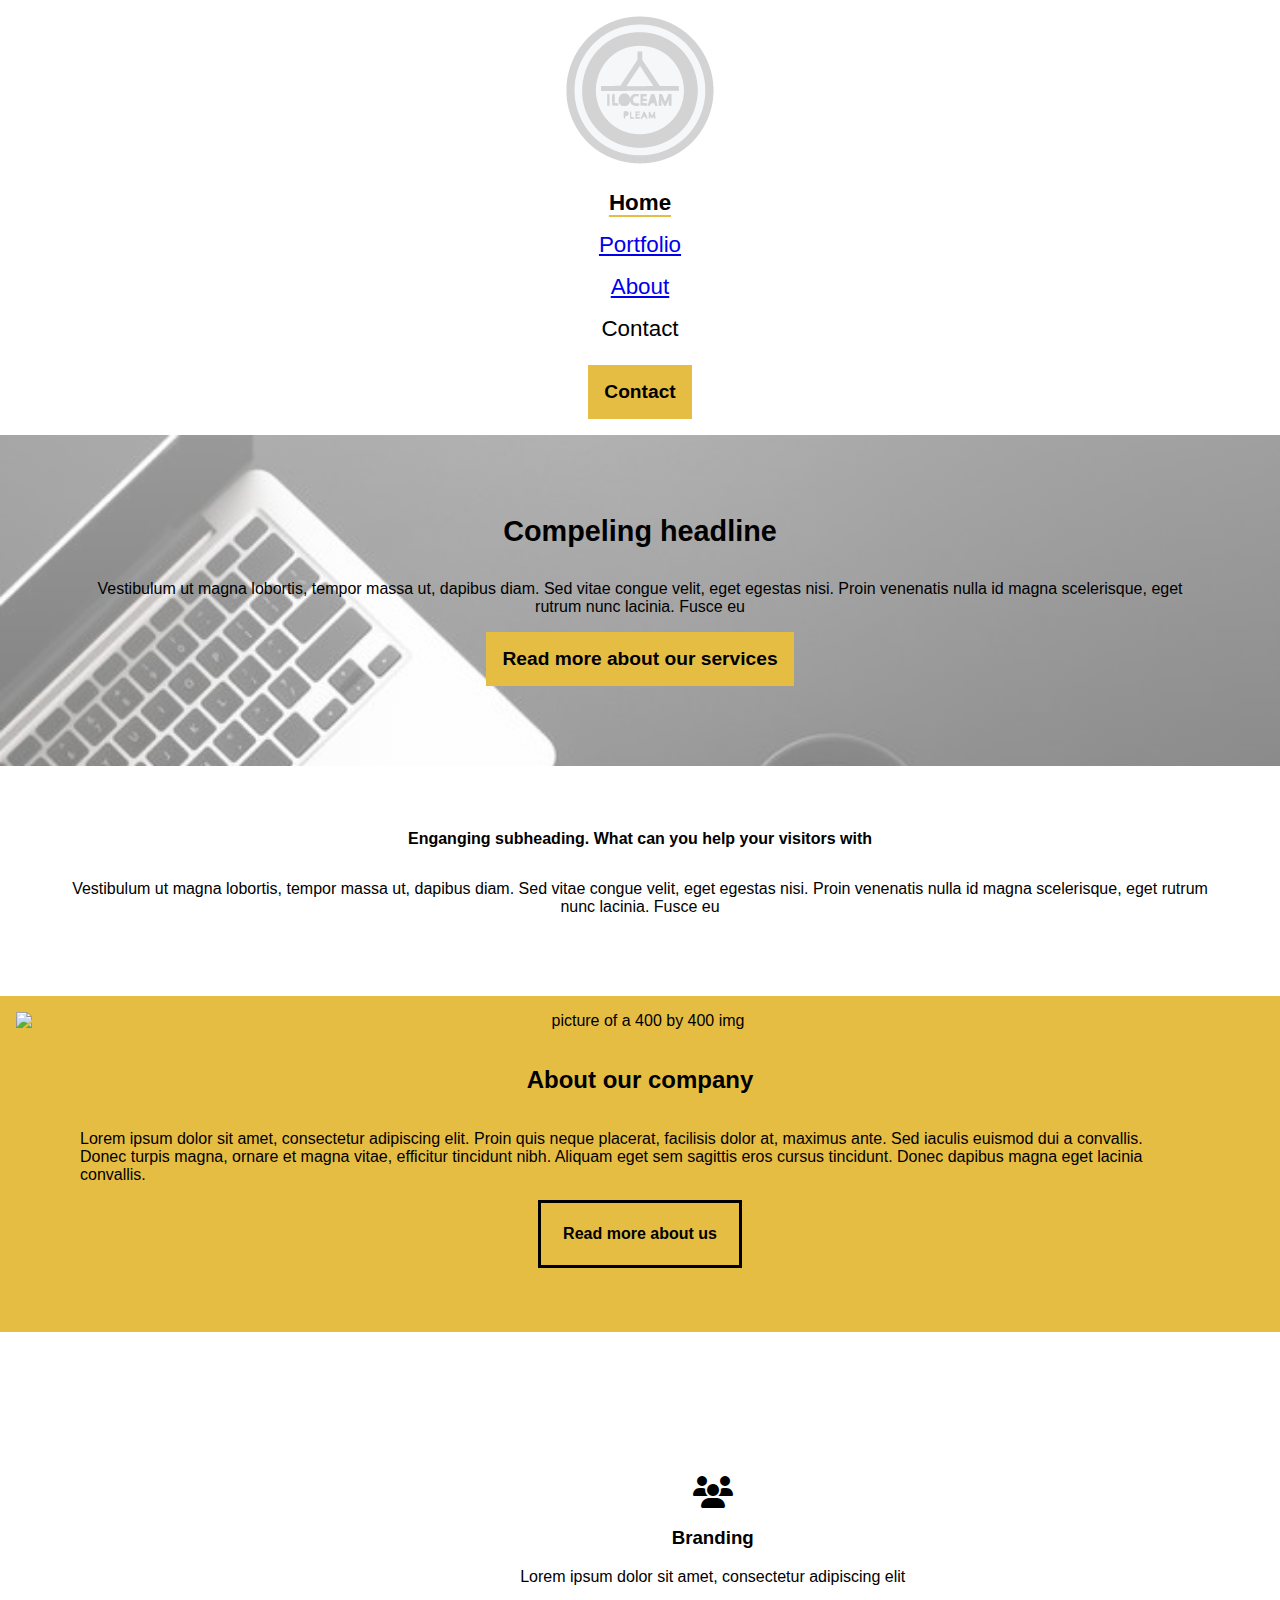
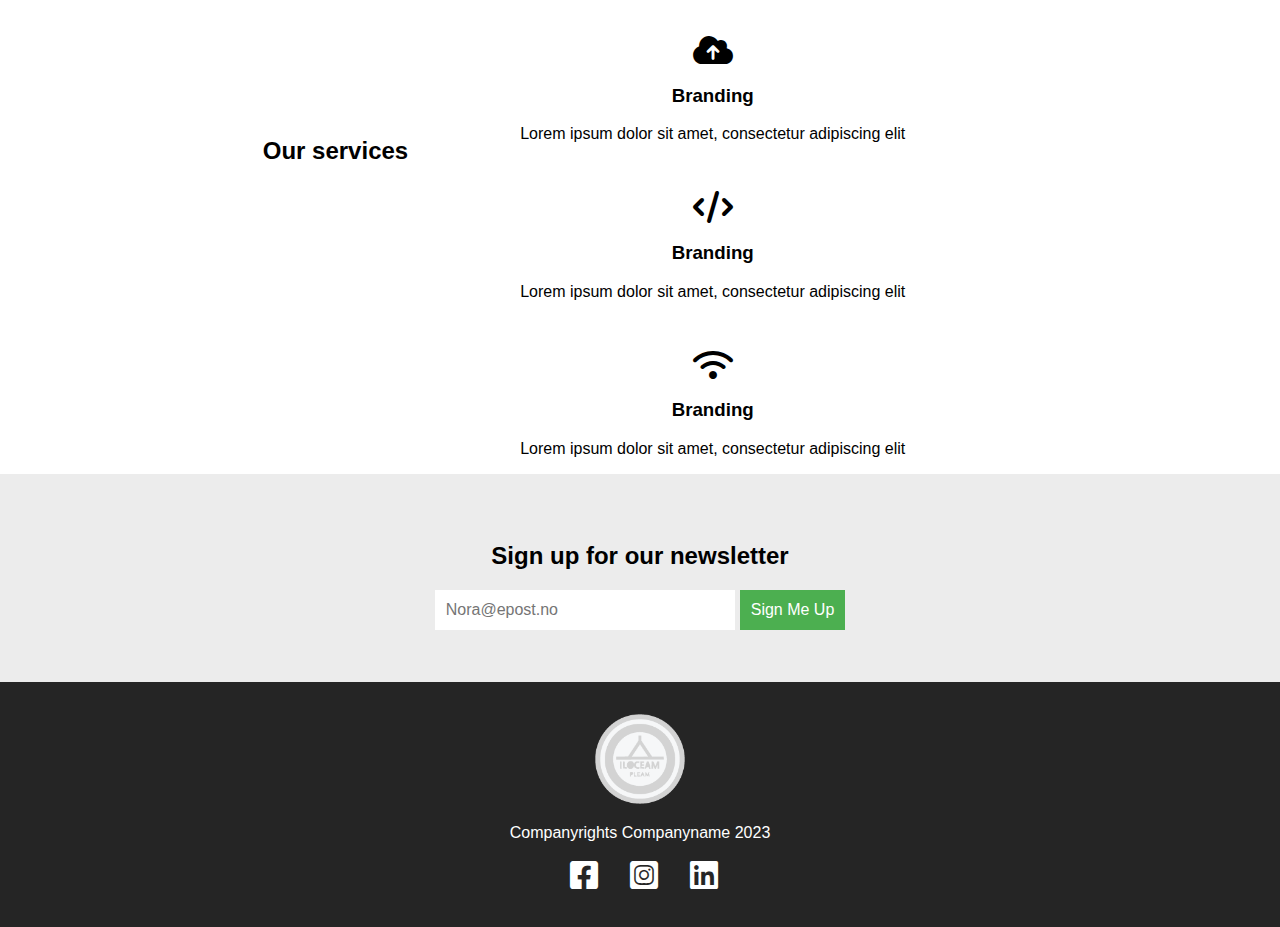
==== index.html @ ad5dc2c1 "ferdig med portfolio mobile" ====
<!DOCTYPE html>
<html lang="en">
<head>
    <meta charset="UTF-8">
    <meta name="viewport" content="width=device-width, initial-scale=1.0">
    <link rel="stylesheet" href="css/font/css/solid.css">
    <link rel="stylesheet" href="css/font/css/fontawesome.css">
    <link rel="stylesheet" href="css/font/css/brands.css">
    <link rel="stylesheet" type="text/css" href="css/style.css">
    <title>index</title>

</head>
<body>
    <div id="grid-container">
    <header>
        <nav>

            <span>
                <a href="index.html">
                <img src="img/logo1.png" alt="picture of a logo">
                </a>
            </span>

            <ul>
                <li>Home</li>
                <li><a href="products.html">Portfolio</a></li>
                <li><a href="about.html">About</a></li>
                <li>Contact</li>
            </ul>
                <a href="#" class="yellow-btn"><span>Contact</span></a>
        
            </nav>
    </header>
    <main>
            <section class="top-section">
                <h1>Compeling headline</h1>
                <p>Vestibulum ut magna lobortis, tempor massa ut, dapibus diam. Sed vitae congue velit, eget egestas nisi. Proin venenatis nulla id magna scelerisque, eget rutrum nunc lacinia. Fusce eu
                </p>
                <a href="#" class="yellow-btn"><span>Read more about our services</span></a>
            </section>

            <section class="middle-section">
                <h2>Enganging subheading. What can you help your visitors with</h2>
                <p>Vestibulum ut magna lobortis, tempor massa ut, dapibus diam. Sed vitae congue velit, eget egestas nisi. Proin venenatis nulla id magna scelerisque, eget rutrum nunc lacinia. Fusce eu
                </p>
            </section>
<!--Her brukte jeg https://placehold.co/ for bilde -->
            <section class="top-bottom-section">
                <img src="https://placehold.co/400x400" alt="picture of a 400 by 400 img">
                <h2>About our company</h2>
                <p>Lorem ipsum dolor sit amet, consectetur adipiscing elit. Proin quis neque placerat, facilisis dolor at, maximus ante. Sed iaculis euismod dui a convallis. Donec turpis magna, ornare et magna vitae, efficitur tincidunt nibh. Aliquam eget sem sagittis eros cursus tincidunt. Donec dapibus magna eget lacinia convallis. 
                </p>
                <a href="#" class="black-brd-btn">Read more about us</a>
            </section>

            <section class="bottom-section">
                <h2>Our services</h2>
                <section class="flex-container">
            <section>
                <i class="fa-solid fa-users"></i>
                <h3>Branding</h3>
                <p>Lorem ipsum dolor sit amet, consectetur adipiscing elit</p>
            </section>  
            <section>
                <i class="fa-solid fa-cloud-arrow-up"></i>
                <h3>Branding</h3>
                <p>Lorem ipsum dolor sit amet, consectetur adipiscing elit</p>
            </section> 
            <section>
                <i class="fa-solid fa-code"></i>
                <h3>Branding</h3>
                <p>Lorem ipsum dolor sit amet, consectetur adipiscing elit</p>
            </section>
            <section>
                <i class="fa-solid fa-wifi"></i>
                <h3>Branding</h3>
                <p>Lorem ipsum dolor sit amet, consectetur adipiscing elit</p>
            </section>
            </section>
            </section>


                <article>
                    <div class="container">
                        <h2>Sign up for our newsletter</h2>
                        <form action="#" method="post">
                          <input type="email" id="email" name="email" placeholder="Nora@epost.no" required>
                          <button type="submit" id="signup">Sign Me Up</button>
                        </form>
                      </div>
                </article>
</main>

    <footer>
            <a href="index.html">
            <img src="img/logo1.png" alt="dette er en logo"></a>
            <p>Companyrights Companyname 2023</p>
            <ul>
                <li><a href="https://www.facebook.com/" target="_blank"><i class="fa-brands fa-square-facebook"></i></a></li>
                <li><a href="https://www.instagram.com/" target="_blank"><i class="fa-brands fa-square-instagram"></i></a></li>
                <li><a href="https://www.linkedin.com/" target="_blank"><i class="fa-brands fa-linkedin"></i></a></li>
            </ul>
    </footer>
    

</div>
</body>
</html>
---- css/font/css/solid.css ----
/*!
 * Font Awesome Free 6.4.2 by @fontawesome - https://fontawesome.com
 * License - https://fontawesome.com/license/free (Icons: CC BY 4.0, Fonts: SIL OFL 1.1, Code: MIT License)
 * Copyright 2023 Fonticons, Inc.
 */
:root, :host {
  --fa-style-family-classic: 'Font Awesome 6 Free';
  --fa-font-solid: normal 900 1em/1 'Font Awesome 6 Free'; }

@font-face {
  font-family: 'Font Awesome 6 Free';
  font-style: normal;
  font-weight: 900;
  font-display: block;
  src: url("../webfonts/fa-solid-900.woff2") format("woff2"), url("../webfonts/fa-solid-900.ttf") format("truetype"); }

.fas,
.fa-solid {
  font-weight: 900; }
---- css/font/css/brands.css ----
/*!
 * Font Awesome Free 6.4.2 by @fontawesome - https://fontawesome.com
 * License - https://fontawesome.com/license/free (Icons: CC BY 4.0, Fonts: SIL OFL 1.1, Code: MIT License)
 * Copyright 2023 Fonticons, Inc.
 */
:root, :host {
  --fa-style-family-brands: 'Font Awesome 6 Brands';
  --fa-font-brands: normal 400 1em/1 'Font Awesome 6 Brands'; }

@font-face {
  font-family: 'Font Awesome 6 Brands';
  font-style: normal;
  font-weight: 400;
  font-display: block;
  src: url("../webfonts/fa-brands-400.woff2") format("woff2"), url("../webfonts/fa-brands-400.ttf") format("truetype"); }

.fab,
.fa-brands {
  font-weight: 400; }

.fa-monero:before {
  content: "\f3d0"; }

.fa-hooli:before {
  content: "\f427"; }

.fa-yelp:before {
  content: "\f1e9"; }

.fa-cc-visa:before {
  content: "\f1f0"; }

.fa-lastfm:before {
  content: "\f202"; }

.fa-shopware:before {
  content: "\f5b5"; }

.fa-creative-commons-nc:before {
  content: "\f4e8"; }

.fa-aws:before {
  content: "\f375"; }

.fa-redhat:before {
  content: "\f7bc"; }

.fa-yoast:before {
  content: "\f2b1"; }

.fa-cloudflare:before {
  content: "\e07d"; }

.fa-ups:before {
  content: "\f7e0"; }

.fa-wpexplorer:before {
  content: "\f2de"; }

.fa-dyalog:before {
  content: "\f399"; }

.fa-bity:before {
  content: "\f37a"; }

.fa-stackpath:before {
  content: "\f842"; }

.fa-buysellads:before {
  content: "\f20d"; }

.fa-first-order:before {
  content: "\f2b0"; }

.fa-modx:before {
  content: "\f285"; }

.fa-guilded:before {
  content: "\e07e"; }

.fa-vnv:before {
  content: "\f40b"; }

.fa-square-js:before {
  content: "\f3b9"; }

.fa-js-square:before {
  content: "\f3b9"; }

.fa-microsoft:before {
  content: "\f3ca"; }

.fa-qq:before {
  content: "\f1d6"; }

.fa-orcid:before {
  content: "\f8d2"; }

.fa-java:before {
  content: "\f4e4"; }

.fa-invision:before {
  content: "\f7b0"; }

.fa-creative-commons-pd-alt:before {
  content: "\f4ed"; }

.fa-centercode:before {
  content: "\f380"; }

.fa-glide-g:before {
  content: "\f2a6"; }

.fa-drupal:before {
  content: "\f1a9"; }

.fa-hire-a-helper:before {
  content: "\f3b0"; }

.fa-creative-commons-by:before {
  content: "\f4e7"; }

.fa-unity:before {
  content: "\e049"; }

.fa-whmcs:before {
  content: "\f40d"; }

.fa-rocketchat:before {
  content: "\f3e8"; }

.fa-vk:before {
  content: "\f189"; }

.fa-untappd:before {
  content: "\f405"; }

.fa-mailchimp:before {
  content: "\f59e"; }

.fa-css3-alt:before {
  content: "\f38b"; }

.fa-square-reddit:before {
  content: "\f1a2"; }

.fa-reddit-square:before {
  content: "\f1a2"; }

.fa-vimeo-v:before {
  content: "\f27d"; }

.fa-contao:before {
  content: "\f26d"; }

.fa-square-font-awesome:before {
  content: "\e5ad"; }

.fa-deskpro:before {
  content: "\f38f"; }

.fa-sistrix:before {
  content: "\f3ee"; }

.fa-square-instagram:before {
  content: "\e055"; }

.fa-instagram-square:before {
  content: "\e055"; }

.fa-battle-net:before {
  content: "\f835"; }

.fa-the-red-yeti:before {
  content: "\f69d"; }

.fa-square-hacker-news:before {
  content: "\f3af"; }

.fa-hacker-news-square:before {
  content: "\f3af"; }

.fa-edge:before {
  content: "\f282"; }

.fa-threads:before {
  content: "\e618"; }

.fa-napster:before {
  content: "\f3d2"; }

.fa-square-snapchat:before {
  content: "\f2ad"; }

.fa-snapchat-square:before {
  content: "\f2ad"; }

.fa-google-plus-g:before {
  content: "\f0d5"; }

.fa-artstation:before {
  content: "\f77a"; }

.fa-markdown:before {
  content: "\f60f"; }

.fa-sourcetree:before {
  content: "\f7d3"; }

.fa-google-plus:before {
  content: "\f2b3"; }

.fa-diaspora:before {
  content: "\f791"; }

.fa-foursquare:before {
  content: "\f180"; }

.fa-stack-overflow:before {
  content: "\f16c"; }

.fa-github-alt:before {
  content: "\f113"; }

.fa-phoenix-squadron:before {
  content: "\f511"; }

.fa-pagelines:before {
  content: "\f18c"; }

.fa-algolia:before {
  content: "\f36c"; }

.fa-red-river:before {
  content: "\f3e3"; }

.fa-creative-commons-sa:before {
  content: "\f4ef"; }

.fa-safari:before {
  content: "\f267"; }

.fa-google:before {
  content: "\f1a0"; }

.fa-square-font-awesome-stroke:before {
  content: "\f35c"; }

.fa-font-awesome-alt:before {
  content: "\f35c"; }

.fa-atlassian:before {
  content: "\f77b"; }

.fa-linkedin-in:before {
  content: "\f0e1"; }

.fa-digital-ocean:before {
  content: "\f391"; }

.fa-nimblr:before {
  content: "\f5a8"; }

.fa-chromecast:before {
  content: "\f838"; }

.fa-evernote:before {
  content: "\f839"; }

.fa-hacker-news:before {
  content: "\f1d4"; }

.fa-creative-commons-sampling:before {
  content: "\f4f0"; }

.fa-adversal:before {
  content: "\f36a"; }

.fa-creative-commons:before {
  content: "\f25e"; }

.fa-watchman-monitoring:before {
  content: "\e087"; }

.fa-fonticons:before {
  content: "\f280"; }

.fa-weixin:before {
  content: "\f1d7"; }

.fa-shirtsinbulk:before {
  content: "\f214"; }

.fa-codepen:before {
  content: "\f1cb"; }

.fa-git-alt:before {
  content: "\f841"; }

.fa-lyft:before {
  content: "\f3c3"; }

.fa-rev:before {
  content: "\f5b2"; }

.fa-windows:before {
  content: "\f17a"; }

.fa-wizards-of-the-coast:before {
  content: "\f730"; }

.fa-square-viadeo:before {
  content: "\f2aa"; }

.fa-viadeo-square:before {
  content: "\f2aa"; }

.fa-meetup:before {
  content: "\f2e0"; }

.fa-centos:before {
  content: "\f789"; }

.fa-adn:before {
  content: "\f170"; }

.fa-cloudsmith:before {
  content: "\f384"; }

.fa-pied-piper-alt:before {
  content: "\f1a8"; }

.fa-square-dribbble:before {
  content: "\f397"; }

.fa-dribbble-square:before {
  content: "\f397"; }

.fa-codiepie:before {
  content: "\f284"; }

.fa-node:before {
  content: "\f419"; }

.fa-mix:before {
  content: "\f3cb"; }

.fa-steam:before {
  content: "\f1b6"; }

.fa-cc-apple-pay:before {
  content: "\f416"; }

.fa-scribd:before {
  content: "\f28a"; }

.fa-debian:before {
  content: "\e60b"; }

.fa-openid:before {
  content: "\f19b"; }

.fa-instalod:before {
  content: "\e081"; }

.fa-expeditedssl:before {
  content: "\f23e"; }

.fa-sellcast:before {
  content: "\f2da"; }

.fa-square-twitter:before {
  content: "\f081"; }

.fa-twitter-square:before {
  content: "\f081"; }

.fa-r-project:before {
  content: "\f4f7"; }

.fa-delicious:before {
  content: "\f1a5"; }

.fa-freebsd:before {
  content: "\f3a4"; }

.fa-vuejs:before {
  content: "\f41f"; }

.fa-accusoft:before {
  content: "\f369"; }

.fa-ioxhost:before {
  content: "\f208"; }

.fa-fonticons-fi:before {
  content: "\f3a2"; }

.fa-app-store:before {
  content: "\f36f"; }

.fa-cc-mastercard:before {
  content: "\f1f1"; }

.fa-itunes-note:before {
  content: "\f3b5"; }

.fa-golang:before {
  content: "\e40f"; }

.fa-kickstarter:before {
  content: "\f3bb"; }

.fa-grav:before {
  content: "\f2d6"; }

.fa-weibo:before {
  content: "\f18a"; }

.fa-uncharted:before {
  content: "\e084"; }

.fa-firstdraft:before {
  content: "\f3a1"; }

.fa-square-youtube:before {
  content: "\f431"; }

.fa-youtube-square:before {
  content: "\f431"; }

.fa-wikipedia-w:before {
  content: "\f266"; }

.fa-wpressr:before {
  content: "\f3e4"; }

.fa-rendact:before {
  content: "\f3e4"; }

.fa-angellist:before {
  content: "\f209"; }

.fa-galactic-republic:before {
  content: "\f50c"; }

.fa-nfc-directional:before {
  content: "\e530"; }

.fa-skype:before {
  content: "\f17e"; }

.fa-joget:before {
  content: "\f3b7"; }

.fa-fedora:before {
  content: "\f798"; }

.fa-stripe-s:before {
  content: "\f42a"; }

.fa-meta:before {
  content: "\e49b"; }

.fa-laravel:before {
  content: "\f3bd"; }

.fa-hotjar:before {
  content: "\f3b1"; }

.fa-bluetooth-b:before {
  content: "\f294"; }

.fa-sticker-mule:before {
  content: "\f3f7"; }

.fa-creative-commons-zero:before {
  content: "\f4f3"; }

.fa-hips:before {
  content: "\f452"; }

.fa-behance:before {
  content: "\f1b4"; }

.fa-reddit:before {
  content: "\f1a1"; }

.fa-discord:before {
  content: "\f392"; }

.fa-chrome:before {
  content: "\f268"; }

.fa-app-store-ios:before {
  content: "\f370"; }

.fa-cc-discover:before {
  content: "\f1f2"; }

.fa-wpbeginner:before {
  content: "\f297"; }

.fa-confluence:before {
  content: "\f78d"; }

.fa-mdb:before {
  content: "\f8ca"; }

.fa-dochub:before {
  content: "\f394"; }

.fa-accessible-icon:before {
  content: "\f368"; }

.fa-ebay:before {
  content: "\f4f4"; }

.fa-amazon:before {
  content: "\f270"; }

.fa-unsplash:before {
  content: "\e07c"; }

.fa-yarn:before {
  content: "\f7e3"; }

.fa-square-steam:before {
  content: "\f1b7"; }

.fa-steam-square:before {
  content: "\f1b7"; }

.fa-500px:before {
  content: "\f26e"; }

.fa-square-vimeo:before {
  content: "\f194"; }

.fa-vimeo-square:before {
  content: "\f194"; }

.fa-asymmetrik:before {
  content: "\f372"; }

.fa-font-awesome:before {
  content: "\f2b4"; }

.fa-font-awesome-flag:before {
  content: "\f2b4"; }

.fa-font-awesome-logo-full:before {
  content: "\f2b4"; }

.fa-gratipay:before {
  content: "\f184"; }

.fa-apple:before {
  content: "\f179"; }

.fa-hive:before {
  content: "\e07f"; }

.fa-gitkraken:before {
  content: "\f3a6"; }

.fa-keybase:before {
  content: "\f4f5"; }

.fa-apple-pay:before {
  content: "\f415"; }

.fa-padlet:before {
  content: "\e4a0"; }

.fa-amazon-pay:before {
  content: "\f42c"; }

.fa-square-github:before {
  content: "\f092"; }

.fa-github-square:before {
  content: "\f092"; }

.fa-stumbleupon:before {
  content: "\f1a4"; }

.fa-fedex:before {
  content: "\f797"; }

.fa-phoenix-framework:before {
  content: "\f3dc"; }

.fa-shopify:before {
  content: "\e057"; }

.fa-neos:before {
  content: "\f612"; }

.fa-square-threads:before {
  content: "\e619"; }

.fa-hackerrank:before {
  content: "\f5f7"; }

.fa-researchgate:before {
  content: "\f4f8"; }

.fa-swift:before {
  content: "\f8e1"; }

.fa-angular:before {
  content: "\f420"; }

.fa-speakap:before {
  content: "\f3f3"; }

.fa-angrycreative:before {
  content: "\f36e"; }

.fa-y-combinator:before {
  content: "\f23b"; }

.fa-empire:before {
  content: "\f1d1"; }

.fa-envira:before {
  content: "\f299"; }

.fa-square-gitlab:before {
  content: "\e5ae"; }

.fa-gitlab-square:before {
  content: "\e5ae"; }

.fa-studiovinari:before {
  content: "\f3f8"; }

.fa-pied-piper:before {
  content: "\f2ae"; }

.fa-wordpress:before {
  content: "\f19a"; }

.fa-product-hunt:before {
  content: "\f288"; }

.fa-firefox:before {
  content: "\f269"; }

.fa-linode:before {
  content: "\f2b8"; }

.fa-goodreads:before {
  content: "\f3a8"; }

.fa-square-odnoklassniki:before {
  content: "\f264"; }

.fa-odnoklassniki-square:before {
  content: "\f264"; }

.fa-jsfiddle:before {
  content: "\f1cc"; }

.fa-sith:before {
  content: "\f512"; }

.fa-themeisle:before {
  content: "\f2b2"; }

.fa-page4:before {
  content: "\f3d7"; }

.fa-hashnode:before {
  content: "\e499"; }

.fa-react:before {
  content: "\f41b"; }

.fa-cc-paypal:before {
  content: "\f1f4"; }

.fa-squarespace:before {
  content: "\f5be"; }

.fa-cc-stripe:before {
  content: "\f1f5"; }

.fa-creative-commons-share:before {
  content: "\f4f2"; }

.fa-bitcoin:before {
  content: "\f379"; }

.fa-keycdn:before {
  content: "\f3ba"; }

.fa-opera:before {
  content: "\f26a"; }

.fa-itch-io:before {
  content: "\f83a"; }

.fa-umbraco:before {
  content: "\f8e8"; }

.fa-galactic-senate:before {
  content: "\f50d"; }

.fa-ubuntu:before {
  content: "\f7df"; }

.fa-draft2digital:before {
  content: "\f396"; }

.fa-stripe:before {
  content: "\f429"; }

.fa-houzz:before {
  content: "\f27c"; }

.fa-gg:before {
  content: "\f260"; }

.fa-dhl:before {
  content: "\f790"; }

.fa-square-pinterest:before {
  content: "\f0d3"; }

.fa-pinterest-square:before {
  content: "\f0d3"; }

.fa-xing:before {
  content: "\f168"; }

.fa-blackberry:before {
  content: "\f37b"; }

.fa-creative-commons-pd:before {
  content: "\f4ec"; }

.fa-playstation:before {
  content: "\f3df"; }

.fa-quinscape:before {
  content: "\f459"; }

.fa-less:before {
  content: "\f41d"; }

.fa-blogger-b:before {
  content: "\f37d"; }

.fa-opencart:before {
  content: "\f23d"; }

.fa-vine:before {
  content: "\f1ca"; }

.fa-paypal:before {
  content: "\f1ed"; }

.fa-gitlab:before {
  content: "\f296"; }

.fa-typo3:before {
  content: "\f42b"; }

.fa-reddit-alien:before {
  content: "\f281"; }

.fa-yahoo:before {
  content: "\f19e"; }

.fa-dailymotion:before {
  content: "\e052"; }

.fa-affiliatetheme:before {
  content: "\f36b"; }

.fa-pied-piper-pp:before {
  content: "\f1a7"; }

.fa-bootstrap:before {
  content: "\f836"; }

.fa-odnoklassniki:before {
  content: "\f263"; }

.fa-nfc-symbol:before {
  content: "\e531"; }

.fa-ethereum:before {
  content: "\f42e"; }

.fa-speaker-deck:before {
  content: "\f83c"; }

.fa-creative-commons-nc-eu:before {
  content: "\f4e9"; }

.fa-patreon:before {
  content: "\f3d9"; }

.fa-avianex:before {
  content: "\f374"; }

.fa-ello:before {
  content: "\f5f1"; }

.fa-gofore:before {
  content: "\f3a7"; }

.fa-bimobject:before {
  content: "\f378"; }

.fa-facebook-f:before {
  content: "\f39e"; }

.fa-square-google-plus:before {
  content: "\f0d4"; }

.fa-google-plus-square:before {
  content: "\f0d4"; }

.fa-mandalorian:before {
  content: "\f50f"; }

.fa-first-order-alt:before {
  content: "\f50a"; }

.fa-osi:before {
  content: "\f41a"; }

.fa-google-wallet:before {
  content: "\f1ee"; }

.fa-d-and-d-beyond:before {
  content: "\f6ca"; }

.fa-periscope:before {
  content: "\f3da"; }

.fa-fulcrum:before {
  content: "\f50b"; }

.fa-cloudscale:before {
  content: "\f383"; }

.fa-forumbee:before {
  content: "\f211"; }

.fa-mizuni:before {
  content: "\f3cc"; }

.fa-schlix:before {
  content: "\f3ea"; }

.fa-square-xing:before {
  content: "\f169"; }

.fa-xing-square:before {
  content: "\f169"; }

.fa-bandcamp:before {
  content: "\f2d5"; }

.fa-wpforms:before {
  content: "\f298"; }

.fa-cloudversify:before {
  content: "\f385"; }

.fa-usps:before {
  content: "\f7e1"; }

.fa-megaport:before {
  content: "\f5a3"; }

.fa-magento:before {
  content: "\f3c4"; }

.fa-spotify:before {
  content: "\f1bc"; }

.fa-optin-monster:before {
  content: "\f23c"; }

.fa-fly:before {
  content: "\f417"; }

.fa-aviato:before {
  content: "\f421"; }

.fa-itunes:before {
  content: "\f3b4"; }

.fa-cuttlefish:before {
  content: "\f38c"; }

.fa-blogger:before {
  content: "\f37c"; }

.fa-flickr:before {
  content: "\f16e"; }

.fa-viber:before {
  content: "\f409"; }

.fa-soundcloud:before {
  content: "\f1be"; }

.fa-digg:before {
  content: "\f1a6"; }

.fa-tencent-weibo:before {
  content: "\f1d5"; }

.fa-symfony:before {
  content: "\f83d"; }

.fa-maxcdn:before {
  content: "\f136"; }

.fa-etsy:before {
  content: "\f2d7"; }

.fa-facebook-messenger:before {
  content: "\f39f"; }

.fa-audible:before {
  content: "\f373"; }

.fa-think-peaks:before {
  content: "\f731"; }

.fa-bilibili:before {
  content: "\e3d9"; }

.fa-erlang:before {
  content: "\f39d"; }

.fa-x-twitter:before {
  content: "\e61b"; }

.fa-cotton-bureau:before {
  content: "\f89e"; }

.fa-dashcube:before {
  content: "\f210"; }

.fa-42-group:before {
  content: "\e080"; }

.fa-innosoft:before {
  content: "\e080"; }

.fa-stack-exchange:before {
  content: "\f18d"; }

.fa-elementor:before {
  content: "\f430"; }

.fa-square-pied-piper:before {
  content: "\e01e"; }

.fa-pied-piper-square:before {
  content: "\e01e"; }

.fa-creative-commons-nd:before {
  content: "\f4eb"; }

.fa-palfed:before {
  content: "\f3d8"; }

.fa-superpowers:before {
  content: "\f2dd"; }

.fa-resolving:before {
  content: "\f3e7"; }

.fa-xbox:before {
  content: "\f412"; }

.fa-searchengin:before {
  content: "\f3eb"; }

.fa-tiktok:before {
  content: "\e07b"; }

.fa-square-facebook:before {
  content: "\f082"; }

.fa-facebook-square:before {
  content: "\f082"; }

.fa-renren:before {
  content: "\f18b"; }

.fa-linux:before {
  content: "\f17c"; }

.fa-glide:before {
  content: "\f2a5"; }

.fa-linkedin:before {
  content: "\f08c"; }

.fa-hubspot:before {
  content: "\f3b2"; }

.fa-deploydog:before {
  content: "\f38e"; }

.fa-twitch:before {
  content: "\f1e8"; }

.fa-ravelry:before {
  content: "\f2d9"; }

.fa-mixer:before {
  content: "\e056"; }

.fa-square-lastfm:before {
  content: "\f203"; }

.fa-lastfm-square:before {
  content: "\f203"; }

.fa-vimeo:before {
  content: "\f40a"; }

.fa-mendeley:before {
  content: "\f7b3"; }

.fa-uniregistry:before {
  content: "\f404"; }

.fa-figma:before {
  content: "\f799"; }

.fa-creative-commons-remix:before {
  content: "\f4ee"; }

.fa-cc-amazon-pay:before {
  content: "\f42d"; }

.fa-dropbox:before {
  content: "\f16b"; }

.fa-instagram:before {
  content: "\f16d"; }

.fa-cmplid:before {
  content: "\e360"; }

.fa-facebook:before {
  content: "\f09a"; }

.fa-gripfire:before {
  content: "\f3ac"; }

.fa-jedi-order:before {
  content: "\f50e"; }

.fa-uikit:before {
  content: "\f403"; }

.fa-fort-awesome-alt:before {
  content: "\f3a3"; }

.fa-phabricator:before {
  content: "\f3db"; }

.fa-ussunnah:before {
  content: "\f407"; }

.fa-earlybirds:before {
  content: "\f39a"; }

.fa-trade-federation:before {
  content: "\f513"; }

.fa-autoprefixer:before {
  content: "\f41c"; }

.fa-whatsapp:before {
  content: "\f232"; }

.fa-slideshare:before {
  content: "\f1e7"; }

.fa-google-play:before {
  content: "\f3ab"; }

.fa-viadeo:before {
  content: "\f2a9"; }

.fa-line:before {
  content: "\f3c0"; }

.fa-google-drive:before {
  content: "\f3aa"; }

.fa-servicestack:before {
  content: "\f3ec"; }

.fa-simplybuilt:before {
  content: "\f215"; }

.fa-bitbucket:before {
  content: "\f171"; }

.fa-imdb:before {
  content: "\f2d8"; }

.fa-deezer:before {
  content: "\e077"; }

.fa-raspberry-pi:before {
  content: "\f7bb"; }

.fa-jira:before {
  content: "\f7b1"; }

.fa-docker:before {
  content: "\f395"; }

.fa-screenpal:before {
  content: "\e570"; }

.fa-bluetooth:before {
  content: "\f293"; }

.fa-gitter:before {
  content: "\f426"; }

.fa-d-and-d:before {
  content: "\f38d"; }

.fa-microblog:before {
  content: "\e01a"; }

.fa-cc-diners-club:before {
  content: "\f24c"; }

.fa-gg-circle:before {
  content: "\f261"; }

.fa-pied-piper-hat:before {
  content: "\f4e5"; }

.fa-kickstarter-k:before {
  content: "\f3bc"; }

.fa-yandex:before {
  content: "\f413"; }

.fa-readme:before {
  content: "\f4d5"; }

.fa-html5:before {
  content: "\f13b"; }

.fa-sellsy:before {
  content: "\f213"; }

.fa-sass:before {
  content: "\f41e"; }

.fa-wirsindhandwerk:before {
  content: "\e2d0"; }

.fa-wsh:before {
  content: "\e2d0"; }

.fa-buromobelexperte:before {
  content: "\f37f"; }

.fa-salesforce:before {
  content: "\f83b"; }

.fa-octopus-deploy:before {
  content: "\e082"; }

.fa-medapps:before {
  content: "\f3c6"; }

.fa-ns8:before {
  content: "\f3d5"; }

.fa-pinterest-p:before {
  content: "\f231"; }

.fa-apper:before {
  content: "\f371"; }

.fa-fort-awesome:before {
  content: "\f286"; }

.fa-waze:before {
  content: "\f83f"; }

.fa-cc-jcb:before {
  content: "\f24b"; }

.fa-snapchat:before {
  content: "\f2ab"; }

.fa-snapchat-ghost:before {
  content: "\f2ab"; }

.fa-fantasy-flight-games:before {
  content: "\f6dc"; }

.fa-rust:before {
  content: "\e07a"; }

.fa-wix:before {
  content: "\f5cf"; }

.fa-square-behance:before {
  content: "\f1b5"; }

.fa-behance-square:before {
  content: "\f1b5"; }

.fa-supple:before {
  content: "\f3f9"; }

.fa-rebel:before {
  content: "\f1d0"; }

.fa-css3:before {
  content: "\f13c"; }

.fa-staylinked:before {
  content: "\f3f5"; }

.fa-kaggle:before {
  content: "\f5fa"; }

.fa-space-awesome:before {
  content: "\e5ac"; }

.fa-deviantart:before {
  content: "\f1bd"; }

.fa-cpanel:before {
  content: "\f388"; }

.fa-goodreads-g:before {
  content: "\f3a9"; }

.fa-square-git:before {
  content: "\f1d2"; }

.fa-git-square:before {
  content: "\f1d2"; }

.fa-square-tumblr:before {
  content: "\f174"; }

.fa-tumblr-square:before {
  content: "\f174"; }

.fa-trello:before {
  content: "\f181"; }

.fa-creative-commons-nc-jp:before {
  content: "\f4ea"; }

.fa-get-pocket:before {
  content: "\f265"; }

.fa-perbyte:before {
  content: "\e083"; }

.fa-grunt:before {
  content: "\f3ad"; }

.fa-weebly:before {
  content: "\f5cc"; }

.fa-connectdevelop:before {
  content: "\f20e"; }

.fa-leanpub:before {
  content: "\f212"; }

.fa-black-tie:before {
  content: "\f27e"; }

.fa-themeco:before {
  content: "\f5c6"; }

.fa-python:before {
  content: "\f3e2"; }

.fa-android:before {
  content: "\f17b"; }

.fa-bots:before {
  content: "\e340"; }

.fa-free-code-camp:before {
  content: "\f2c5"; }

.fa-hornbill:before {
  content: "\f592"; }

.fa-js:before {
  content: "\f3b8"; }

.fa-ideal:before {
  content: "\e013"; }

.fa-git:before {
  content: "\f1d3"; }

.fa-dev:before {
  content: "\f6cc"; }

.fa-sketch:before {
  content: "\f7c6"; }

.fa-yandex-international:before {
  content: "\f414"; }

.fa-cc-amex:before {
  content: "\f1f3"; }

.fa-uber:before {
  content: "\f402"; }

.fa-github:before {
  content: "\f09b"; }

.fa-php:before {
  content: "\f457"; }

.fa-alipay:before {
  content: "\f642"; }

.fa-youtube:before {
  content: "\f167"; }

.fa-skyatlas:before {
  content: "\f216"; }

.fa-firefox-browser:before {
  content: "\e007"; }

.fa-replyd:before {
  content: "\f3e6"; }

.fa-suse:before {
  content: "\f7d6"; }

.fa-jenkins:before {
  content: "\f3b6"; }

.fa-twitter:before {
  content: "\f099"; }

.fa-rockrms:before {
  content: "\f3e9"; }

.fa-pinterest:before {
  content: "\f0d2"; }

.fa-buffer:before {
  content: "\f837"; }

.fa-npm:before {
  content: "\f3d4"; }

.fa-yammer:before {
  content: "\f840"; }

.fa-btc:before {
  content: "\f15a"; }

.fa-dribbble:before {
  content: "\f17d"; }

.fa-stumbleupon-circle:before {
  content: "\f1a3"; }

.fa-internet-explorer:before {
  content: "\f26b"; }

.fa-stubber:before {
  content: "\e5c7"; }

.fa-telegram:before {
  content: "\f2c6"; }

.fa-telegram-plane:before {
  content: "\f2c6"; }

.fa-old-republic:before {
  content: "\f510"; }

.fa-odysee:before {
  content: "\e5c6"; }

.fa-square-whatsapp:before {
  content: "\f40c"; }

.fa-whatsapp-square:before {
  content: "\f40c"; }

.fa-node-js:before {
  content: "\f3d3"; }

.fa-edge-legacy:before {
  content: "\e078"; }

.fa-slack:before {
  content: "\f198"; }

.fa-slack-hash:before {
  content: "\f198"; }

.fa-medrt:before {
  content: "\f3c8"; }

.fa-usb:before {
  content: "\f287"; }

.fa-tumblr:before {
  content: "\f173"; }

.fa-vaadin:before {
  content: "\f408"; }

.fa-quora:before {
  content: "\f2c4"; }

.fa-square-x-twitter:before {
  content: "\e61a"; }

.fa-reacteurope:before {
  content: "\f75d"; }

.fa-medium:before {
  content: "\f23a"; }

.fa-medium-m:before {
  content: "\f23a"; }

.fa-amilia:before {
  content: "\f36d"; }

.fa-mixcloud:before {
  content: "\f289"; }

.fa-flipboard:before {
  content: "\f44d"; }

.fa-viacoin:before {
  content: "\f237"; }

.fa-critical-role:before {
  content: "\f6c9"; }

.fa-sitrox:before {
  content: "\e44a"; }

.fa-discourse:before {
  content: "\f393"; }

.fa-joomla:before {
  content: "\f1aa"; }

.fa-mastodon:before {
  content: "\f4f6"; }

.fa-airbnb:before {
  content: "\f834"; }

.fa-wolf-pack-battalion:before {
  content: "\f514"; }

.fa-buy-n-large:before {
  content: "\f8a6"; }

.fa-gulp:before {
  content: "\f3ae"; }

.fa-creative-commons-sampling-plus:before {
  content: "\f4f1"; }

.fa-strava:before {
  content: "\f428"; }

.fa-ember:before {
  content: "\f423"; }

.fa-canadian-maple-leaf:before {
  content: "\f785"; }

.fa-teamspeak:before {
  content: "\f4f9"; }

.fa-pushed:before {
  content: "\f3e1"; }

.fa-wordpress-simple:before {
  content: "\f411"; }

.fa-nutritionix:before {
  content: "\f3d6"; }

.fa-wodu:before {
  content: "\e088"; }

.fa-google-pay:before {
  content: "\e079"; }

.fa-intercom:before {
  content: "\f7af"; }

.fa-zhihu:before {
  content: "\f63f"; }

.fa-korvue:before {
  content: "\f42f"; }

.fa-pix:before {
  content: "\e43a"; }

.fa-steam-symbol:before {
  content: "\f3f6"; }
---- css/style.css ----
*{
    font-family: Arial, Helvetica, sans-serif;
    box-sizing: border-box;

}
body{
    margin:0;
    width: 100%;
}
#grid-container{
    
    display: grid;
    grid-template-areas: "header" "main" "footer";
}

header{ 
    grid-area: header;
    padding: 1rem;
}
header nav{
    display: flex;
    flex-direction: column;
    align-items: center;
    

}
header ul{
    list-style: none;
    padding: 0;
    font-size: 1.4em;
    display: flex;
    flex-direction: column;
    row-gap: 1rem;
    align-items: center;
}


header ul li:first-child{
    font-weight: 700;
    text-decoration: #e6bd43 underline;
    text-underline-offset: 5px; 
    
}

main{
    grid-area: main;
    margin: 0;
    padding: 0;
}
/*Her har jeg brukt Ann-Charlotte sin knapp design, les kilde 1.1 for mer info*/
.yellow-btn {
    display: inline-block;
    padding: 1rem;
    text-decoration: none;
    background-color: #e6bd43;
    color: #000000;
    font-weight: 400;
}

.yellow-line{
    display: flex;
    justify-content: center;
    flex-wrap: wrap;
}

/*Dette fikk jeg av en kommentar i stack overflow https://stackoverflow.com/questions/7294369/how-can-i-make-an-underline-some-pixels-longer-than-the-headline*/
.yellow-line h2{
    display: inline-block;
    font-size: 1em;
    padding: 0 50px 10px 0px;
    border-bottom: 3px solid #e6bd43;
    text-underline-offset: 12px;
    width: 81%;
}

.yellow-line h4{
    width: 81%;
    font-size: 1em;
}
.yellow-line img{
    width: 81%;
  padding: 2rem 0 0 0;
}

.border-boxes{
    display: flex;
  flex-wrap: wrap;
  justify-content: center;
}

.border-boxes h3{
    max-width: 50%;
    height: auto;
    border: solid 2px black;
    text-align: center;
    margin: 15px;
    padding: 6px;
  }

.yellow-btn span{
    font-weight: 600;
    font-size: 1.2em;
}


/* Bilde kom fra pinterest, se kilde 1.2 for mer info*/
/* alt av justering med background fikk jeg fra youtube videon https://www.youtube.com/watch?v=zHZRFwWQt2w
se kilde 1.3 for mer info */ 

/* Det med gradiant fikk jeg av chat GPT, skjekk kilde 1.4 for mer info*/
.top-section{
    background: linear-gradient(rgba(255, 255, 255, 0.6), rgba(255, 255, 255, 0.5)),
                url(/img/latop-phone.jpg);
    background-size: cover;
    display: flex;
    flex-direction: column;
    align-items: center;
    text-align: center;
    padding: 5rem;

}


.top-section h1{
    margin: 0 0 1rem 0;
    font-size: 1.8em;
   text-align: center;
   
}
.top-section p{
    font-weight: 5300;
  
}
.middle-section{
    display: flex;
    flex-direction: column;
    align-items: center;
    text-align: center;
    padding: 4rem;
}
.middle-section h2{
    margin: 0 0 1rem 0;
    font-size: 1em;
   text-align: center;
   
}

.top-bottom-section{
    background-color: #e6bd43;
    display: flex;
    flex-direction: column;
    align-items: center;
    text-align: center;

}
.top-bottom-section h2{
    padding: 0 5rem;
    font-size: 1.5em;
   text-align: start;
   display: block;
}
.top-bottom-section img{
    width: 100%;
    height: auto;
    padding: 1rem;
}
.top-bottom-section p{
    padding: 0 8rem 0 5rem;
    font-size: 1em;
   text-align: start;
   
}

.black-brd-btn{
    display: block;
    padding: 1.4rem;
    text-decoration: none;
    background-color: #e6bd43;
    color: #000000;
    font-weight: 900;
    border:#000000 solid 3px;
    margin: 0 0 4rem 0;
}

.bottom-section{
    display: flex;

    flex-wrap: wrap;
    align-items: center;
    margin: 3rem 0 0 0;
}
.bottom-section section{
    height:auto;
}
.bottom-section section h3{
    text-align: center;
  }
.bottom-section section h2 {
    text-align: center;
    width: 100%;
  }
.bottom-section section p{
    padding: 0rem 7rem 0 7rem;
    text-align: center;
}
.fa-solid{
   display: flex;
   justify-content: center;
   font-size: 2em;
   margin: 3rem 0 1rem 0;


}

.bottom-section{
    padding: 3rem 0 0 0;
    display: flex;
    justify-content: center;
}
article h2 {
    text-align: center;
}


/*Alt av innhold under bottom-section fikk jeg fra chat gpt*/
#email {
    width: 300px;
    padding: 10px;
    box-sizing: border-box;
    border: 1px solid #fff;
    font-size: 16px;
  }

#signup {
    background-color: #4CAF50;
    color: #ffffff;
    border: none;
    padding: 11px;
    font-size: 16px;
    cursor: pointer;
    margin: 0 0 0 5px;
}

article{
    padding: 3rem 0 0 0;
    display: flex;
    justify-content: center;
    background-color: #ECECEC;
    height: 13rem;
}
article form {
    display: flex;
    flex-direction: row;
    justify-content: space-between;

  }


footer{
    grid-area: footer;
    flex-direction: column;
    align-items: center;
    display: flex;
    background-color: #252525;
    padding: 2rem;
}

footer img{
    width: 10vh;
}
footer p{
    color:white;
}

footer ul{
    margin:0;
    list-style: none;
    display: flex;
    color: white;
}

.fa-brands{
    color: white;
}

footer ul li{
    margin: 0rem 2rem 0 0;
    font-size: 2em;
}
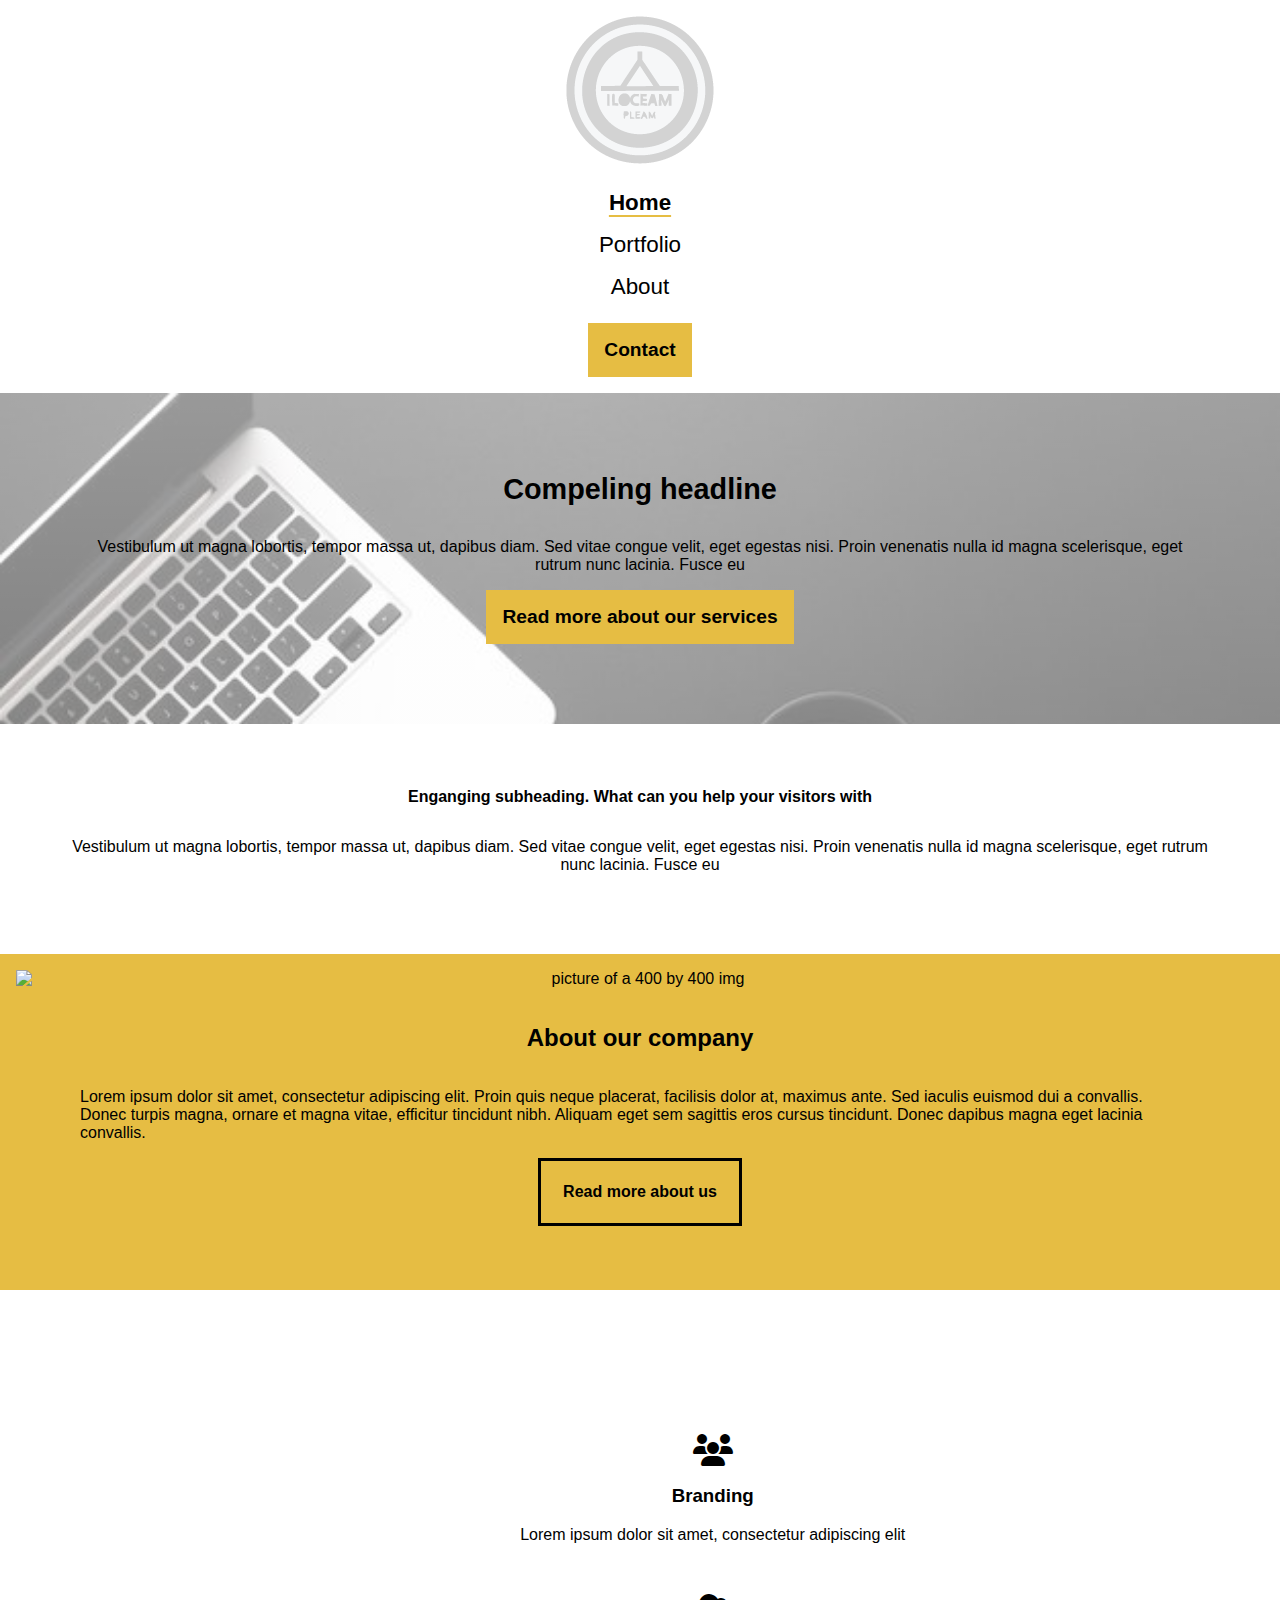
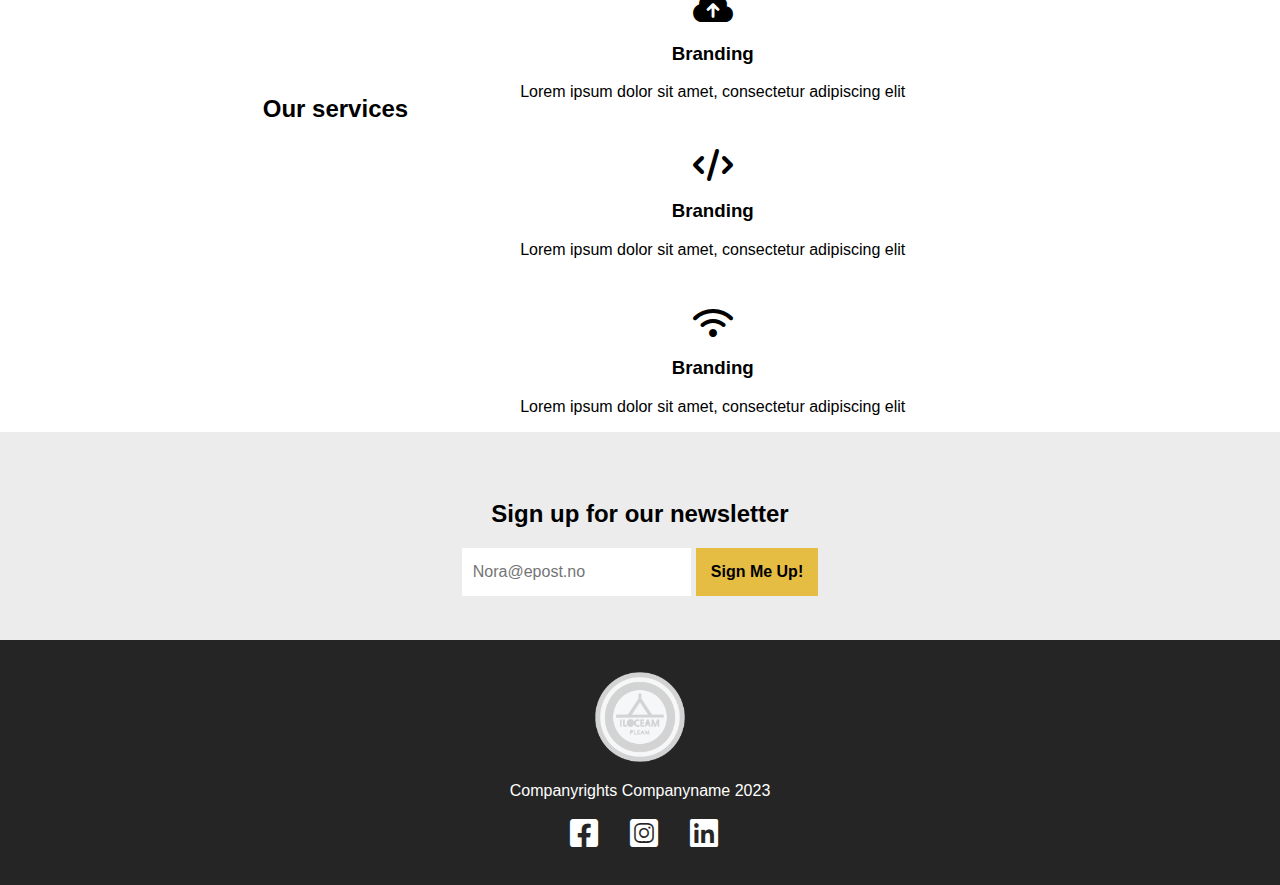
==== commit e93483f9: "Gjort mange små ting" ====
--- a/index.html
+++ b/index.html
@@ -22,12 +22,11 @@
             </span>
 
             <ul>
-                <li>Home</li>
+                <li><a  id="bold-line" href="index.html">Home</a></li>
                 <li><a href="products.html">Portfolio</a></li>
                 <li><a href="about.html">About</a></li>
-                <li>Contact</li>
             </ul>
-                <a href="#" class="yellow-btn"><span>Contact</span></a>
+                <a href="about.html" class="yellow-btn"><span>Contact</span></a>
         
             </nav>
     </header>
@@ -36,7 +35,7 @@
                 <h1>Compeling headline</h1>
                 <p>Vestibulum ut magna lobortis, tempor massa ut, dapibus diam. Sed vitae congue velit, eget egestas nisi. Proin venenatis nulla id magna scelerisque, eget rutrum nunc lacinia. Fusce eu
                 </p>
-                <a href="#" class="yellow-btn"><span>Read more about our services</span></a>
+                <a href="#services" class="yellow-btn"><span>Read more about our services</span></a>
             </section>
 
             <section class="middle-section">
@@ -50,29 +49,29 @@
                 <h2>About our company</h2>
                 <p>Lorem ipsum dolor sit amet, consectetur adipiscing elit. Proin quis neque placerat, facilisis dolor at, maximus ante. Sed iaculis euismod dui a convallis. Donec turpis magna, ornare et magna vitae, efficitur tincidunt nibh. Aliquam eget sem sagittis eros cursus tincidunt. Donec dapibus magna eget lacinia convallis. 
                 </p>
-                <a href="#" class="black-brd-btn">Read more about us</a>
+                <a href="about.html" class="black-brd-btn">Read more about us</a>
             </section>
 
-            <section class="bottom-section">
+            <section  id="services" class="bottom-section">
                 <h2>Our services</h2>
                 <section class="flex-container">
             <section>
-                <i class="fa-solid fa-users"></i>
+                <i class="ikon1 fa-solid fa-users"></i>
                 <h3>Branding</h3>
                 <p>Lorem ipsum dolor sit amet, consectetur adipiscing elit</p>
             </section>  
             <section>
-                <i class="fa-solid fa-cloud-arrow-up"></i>
+                <i class="ikon1 fa-solid fa-cloud-arrow-up"></i>
                 <h3>Branding</h3>
                 <p>Lorem ipsum dolor sit amet, consectetur adipiscing elit</p>
             </section> 
             <section>
-                <i class="fa-solid fa-code"></i>
+                <i class="ikon1 fa-solid fa-code"></i>
                 <h3>Branding</h3>
                 <p>Lorem ipsum dolor sit amet, consectetur adipiscing elit</p>
             </section>
             <section>
-                <i class="fa-solid fa-wifi"></i>
+                <i class="ikon1 fa-solid fa-wifi"></i>
                 <h3>Branding</h3>
                 <p>Lorem ipsum dolor sit amet, consectetur adipiscing elit</p>
             </section>
@@ -80,12 +79,12 @@
             </section>
 
 
-                <article>
+                <article class="newsletter">
                     <div class="container">
                         <h2>Sign up for our newsletter</h2>
                         <form action="#" method="post">
                           <input type="email" id="email" name="email" placeholder="Nora@epost.no" required>
-                          <button type="submit" id="signup">Sign Me Up</button>
+                          <button type="submit" id="signup">Sign Me Up!</button>
                         </form>
                       </div>
                 </article>
--- a/css/style.css
+++ b/css/style.css
@@ -1,289 +1,427 @@
-*{
-    font-family: Arial, Helvetica, sans-serif;
-    box-sizing: border-box;
-
-}
-body{
-    margin:0;
-    width: 100%;
-}
-#grid-container{
+    *{
+        font-family: Arial, Helvetica, sans-serif;
+        box-sizing: border-box;
+
+    }
+    body{
+        margin:0;
+        width: 100%;
+    }
+    #grid-container{
+        
+        display: grid;
+        grid-template-areas: "header" "main" "footer";
+    }
+
+    header{ 
+        grid-area: header;
+        padding: 1rem;
+    }
+    header nav{
+        display: flex;
+        flex-direction: column;
+        align-items: center;
+        
+
+    }
+    header ul{
+        list-style: none;
+        padding: 0;
+        font-size: 1.4em;
+        display: flex;
+        flex-direction: column;
+        row-gap: 1rem;
+        align-items: center;
+    }
+    #bold-line{
+        font-weight: 700;
+        text-decoration: #e6bd43 underline;
+        text-underline-offset: 5px; 
+        color: black;
+    }
+    header ul li a{
+        color: black;
+        text-decoration: none;
+    }
+    main{
+        grid-area: main;
+        margin: 0;
+        padding: 0;
+    }
+    /*Her har jeg brukt Ann-Charlotte sin knapp design, les kilde 1.1 for mer info*/
+    .yellow-btn {
+        display: inline-block;
+        padding: 1rem;
+        text-decoration: none;
+        background-color: #e6bd43;
+        color: #000000;
+        font-weight: 400;
+    }
+    .yellow-btn:hover{
+        color: #e6bd43;
+        background-color: #000;
+    }
+
+    .yellow-line{
+        display: flex;
+        justify-content: center;
+        flex-wrap: wrap;
+    }
+
+    .bdd{
+        display: flex;
+        justify-content: center;
+        flex-wrap: wrap;
+    }
+
+
+    /*Dette fikk jeg av en kommentar i stack overflow https://stackoverflow.com/questions/7294369/how-can-i-make-an-underline-some-pixels-longer-than-the-headline*/
+    .yellow-line h2{
+        display: inline-block;
+        font-size: 1em;
+        padding: 0 50px 10px 0px;
+        border-bottom: 3px solid #e6bd43;
+        text-underline-offset: 12px;
+        width: 81%;
+    }
+
+    .bdd h2{
+        display: inline-block;
+        font-size: 1em;
+        padding: 0 50px 10px 0px;
+        border-bottom: 3px solid #e6bd43;
+        text-underline-offset: 12px;
+        width: 81%;
+    }
+    .bdd h4{
+        width: 81%;
+        font-size: 1em;
+    }
+    .yellow-line h4{
+        width: 81%;
+        font-size: 1em;
+    }
+    .bdd img{
+        width: 81%;
+        padding: 2rem 0 0 0;
+    }
+    .yellow-line img{
+        width: 81%;
+    padding: 2rem 0 0 0;
+    }
+
+    .border-boxes{
+        display: flex;
+    flex-wrap: wrap;
+    justify-content: start;
+    margin: 0 0 0 1.5rem;
+    }
+
+    .border-boxes a{
+        max-width: 50%;
+        height: auto;
+        border: solid 2px black;
+        margin: 15px;
+        padding: 11px;
+        color: black;
+        text-decoration: none;
+    }
+    .border-boxes a:hover{
+        color:#e6bd43;
+        background-color: #000;
+    }
+
+    .yellow-btn span{
+        font-weight: 600;
+        font-size: 1.2em;
+    }
+
+
+    /* Bilde kom fra pinterest, se kilde 1.2 for mer info*/
+    /* alt av justering med background fikk jeg fra youtube videon https://www.youtube.com/watch?v=zHZRFwWQt2w
+    se kilde 1.3 for mer info */ 
+
+    /* Det med gradiant fikk jeg av chat GPT, skjekk kilde 1.4 for mer info*/
+    .top-section{
+        background: linear-gradient(rgba(255, 255, 255, 0.6), rgba(255, 255, 255, 0.5)),
+                    url(/img/latop-phone.jpg);
+        background-size: cover;
+        display: flex;
+        flex-direction: column;
+        align-items: center;
+        text-align: center;
+        padding: 5rem;
+
+    }
+
+
+    .top-section h1{
+        margin: 0 0 1rem 0;
+        font-size: 1.8em;
+    text-align: center;
     
-    display: grid;
-    grid-template-areas: "header" "main" "footer";
-}
-
-header{ 
-    grid-area: header;
-    padding: 1rem;
-}
-header nav{
-    display: flex;
-    flex-direction: column;
-    align-items: center;
+    }
+    .top-section p{
+        font-weight: 5300;
     
-
-}
-header ul{
-    list-style: none;
-    padding: 0;
-    font-size: 1.4em;
-    display: flex;
-    flex-direction: column;
-    row-gap: 1rem;
-    align-items: center;
-}
-
-
-header ul li:first-child{
-    font-weight: 700;
-    text-decoration: #e6bd43 underline;
-    text-underline-offset: 5px; 
+    }
+
+    .a-top-section{
+    background-image: url(/img/latop-phone.jpg);
+    background-size: cover;
+    text-align: start;
+    padding: 5rem;
+    }
+
+    .our-company{
+        background-color: white;
+        padding: 2rem;
+        opacity: 0.9;
+    }
+    .our-company p{
+        margin-bottom:1rem;
+    }
+    .our-company a.yellow-btn{
+        margin-top: 1rem;
+        font-size: 0.7;
+    }
+    .middle-section{
+        display: flex;
+        flex-direction: column;
+        align-items: center;
+        text-align: center;
+        padding: 4rem;
+    }
+    .middle-section h2{
+        margin: 0 0 1rem 0;
+        font-size: 1em;
+        text-align: center;
+    }
+    .img-flex{
+        background-color: #e6bd43;
+        display: flex;
+        flex-wrap: wrap;
+        justify-content: center;
+    }
+    .img-flex h3{
+        width: 100%;
+        font-size: 1em;
+        text-align: center;
+    }
+    .img-flex img{
+        width: 32%;
+        padding: 0rem;
+        margin: 2rem;
+    }
+    .top-bottom-section{
+        background-color: #e6bd43;
+        display: flex;
+        flex-direction: column;
+        align-items: center;
+        text-align: center;
+
+    }
+    .top-bottom-section h2{
+        padding: 0 5rem;
+        font-size: 1.5em;
+        text-align: start;
+        display: block;
+    }
+    .top-bottom-section img{
+        width: 100%;
+        height: auto;
+        padding: 1rem;
+    }
+    .top-bottom-section p{
+        padding: 0 8rem 0 5rem;
+        font-size: 1em;
+        text-align: start;
     
-}
-
-main{
-    grid-area: main;
-    margin: 0;
-    padding: 0;
-}
-/*Her har jeg brukt Ann-Charlotte sin knapp design, les kilde 1.1 for mer info*/
-.yellow-btn {
-    display: inline-block;
-    padding: 1rem;
-    text-decoration: none;
-    background-color: #e6bd43;
-    color: #000000;
-    font-weight: 400;
-}
-
-.yellow-line{
-    display: flex;
-    justify-content: center;
-    flex-wrap: wrap;
-}
-
-/*Dette fikk jeg av en kommentar i stack overflow https://stackoverflow.com/questions/7294369/how-can-i-make-an-underline-some-pixels-longer-than-the-headline*/
-.yellow-line h2{
-    display: inline-block;
-    font-size: 1em;
-    padding: 0 50px 10px 0px;
-    border-bottom: 3px solid #e6bd43;
-    text-underline-offset: 12px;
-    width: 81%;
-}
-
-.yellow-line h4{
-    width: 81%;
-    font-size: 1em;
-}
-.yellow-line img{
-    width: 81%;
-  padding: 2rem 0 0 0;
-}
-
-.border-boxes{
-    display: flex;
-  flex-wrap: wrap;
-  justify-content: center;
-}
-
-.border-boxes h3{
-    max-width: 50%;
-    height: auto;
-    border: solid 2px black;
-    text-align: center;
-    margin: 15px;
-    padding: 6px;
-  }
-
-.yellow-btn span{
-    font-weight: 600;
-    font-size: 1.2em;
-}
-
-
-/* Bilde kom fra pinterest, se kilde 1.2 for mer info*/
-/* alt av justering med background fikk jeg fra youtube videon https://www.youtube.com/watch?v=zHZRFwWQt2w
-se kilde 1.3 for mer info */ 
-
-/* Det med gradiant fikk jeg av chat GPT, skjekk kilde 1.4 for mer info*/
-.top-section{
-    background: linear-gradient(rgba(255, 255, 255, 0.6), rgba(255, 255, 255, 0.5)),
-                url(/img/latop-phone.jpg);
-    background-size: cover;
-    display: flex;
-    flex-direction: column;
-    align-items: center;
-    text-align: center;
-    padding: 5rem;
-
-}
-
-
-.top-section h1{
-    margin: 0 0 1rem 0;
-    font-size: 1.8em;
-   text-align: center;
-   
-}
-.top-section p{
-    font-weight: 5300;
-  
-}
-.middle-section{
-    display: flex;
-    flex-direction: column;
-    align-items: center;
-    text-align: center;
-    padding: 4rem;
-}
-.middle-section h2{
-    margin: 0 0 1rem 0;
-    font-size: 1em;
-   text-align: center;
-   
-}
-
-.top-bottom-section{
-    background-color: #e6bd43;
-    display: flex;
-    flex-direction: column;
-    align-items: center;
-    text-align: center;
-
-}
-.top-bottom-section h2{
-    padding: 0 5rem;
-    font-size: 1.5em;
-   text-align: start;
-   display: block;
-}
-.top-bottom-section img{
-    width: 100%;
-    height: auto;
-    padding: 1rem;
-}
-.top-bottom-section p{
-    padding: 0 8rem 0 5rem;
-    font-size: 1em;
-   text-align: start;
-   
-}
-
-.black-brd-btn{
-    display: block;
-    padding: 1.4rem;
-    text-decoration: none;
-    background-color: #e6bd43;
-    color: #000000;
-    font-weight: 900;
-    border:#000000 solid 3px;
-    margin: 0 0 4rem 0;
-}
-
-.bottom-section{
-    display: flex;
-
-    flex-wrap: wrap;
-    align-items: center;
-    margin: 3rem 0 0 0;
-}
-.bottom-section section{
-    height:auto;
-}
-.bottom-section section h3{
-    text-align: center;
-  }
-.bottom-section section h2 {
-    text-align: center;
-    width: 100%;
-  }
-.bottom-section section p{
-    padding: 0rem 7rem 0 7rem;
-    text-align: center;
-}
-.fa-solid{
-   display: flex;
-   justify-content: center;
-   font-size: 2em;
-   margin: 3rem 0 1rem 0;
-
-
-}
-
-.bottom-section{
-    padding: 3rem 0 0 0;
-    display: flex;
-    justify-content: center;
-}
-article h2 {
-    text-align: center;
-}
-
-
-/*Alt av innhold under bottom-section fikk jeg fra chat gpt*/
-#email {
-    width: 300px;
-    padding: 10px;
-    box-sizing: border-box;
-    border: 1px solid #fff;
-    font-size: 16px;
-  }
-
-#signup {
-    background-color: #4CAF50;
-    color: #ffffff;
-    border: none;
-    padding: 11px;
-    font-size: 16px;
-    cursor: pointer;
-    margin: 0 0 0 5px;
-}
-
-article{
-    padding: 3rem 0 0 0;
-    display: flex;
-    justify-content: center;
-    background-color: #ECECEC;
-    height: 13rem;
-}
-article form {
-    display: flex;
-    flex-direction: row;
-    justify-content: space-between;
-
-  }
-
-
-footer{
-    grid-area: footer;
-    flex-direction: column;
-    align-items: center;
-    display: flex;
-    background-color: #252525;
-    padding: 2rem;
-}
-
-footer img{
-    width: 10vh;
-}
-footer p{
-    color:white;
-}
-
-footer ul{
-    margin:0;
-    list-style: none;
-    display: flex;
-    color: white;
-}
-
-.fa-brands{
-    color: white;
-}
-
-footer ul li{
-    margin: 0rem 2rem 0 0;
-    font-size: 2em;
-}+    }
+
+    .black-brd-btn{
+        display: block;
+        padding: 1.4rem;
+        text-decoration: none;
+        background-color: #e6bd43;
+        color: #000000;
+        font-weight: 900;
+        border:#000000 solid 3px;
+        margin: 0 0 4rem 0;
+    }
+    .black-brd-btn:hover{
+        color:#e6bd43;
+        background-color: #000;
+    }
+
+    .bottom-section{
+        display: flex;
+
+        flex-wrap: wrap;
+        align-items: center;
+        margin: 3rem 0 0 0;
+    }
+    .bottom-section section{
+        height:auto;
+    }
+    .bottom-section section h3{
+        text-align: center;
+    }
+    .bottom-section section h2 {
+        text-align: center;
+        width: 100%;
+    }
+    .bottom-section section p{
+        padding: 0rem 7rem 0 7rem;
+        text-align: center;
+    }
+    .ikon1{
+        display: flex;
+        justify-content: center;
+        font-size: 2em;
+        margin: 3rem 0 1rem 0;
+        
+
+    }
+    .bottom-section{
+        padding: 3rem 0 0 0;
+        display: flex;
+        justify-content: center;    
+    }
+    .newsletter h2 {
+        text-align: center;
+    }
+
+
+    /*Alt av innhold under bottom-section fikk jeg fra chat gpt*/
+    #email {
+        width: 229px;
+        padding: 10px;
+        box-sizing: border-box;
+        border: 1px solid #fff;
+        font-size: 16px;
+    }
+
+    #signup {
+        background-color: #e6bd43;
+        color: #000;
+        border: none;
+        padding: 15px;
+        font-size: 16px;
+        cursor: pointer;
+        margin: 0 0 0 5px;
+        font-weight: 600;
+    }
+    #signup:hover{
+        color:#e6bd43;
+        background-color: #000;
+    }
+
+    .newsletter{
+        padding: 3rem 0 0 0;
+        display: flex;
+        justify-content: center;
+        background-color: #ECECEC;
+        height: 13rem;
+    }
+    .newsletter form {
+        display: flex;
+        flex-direction: row;
+        justify-content: space-between;
+    }
+    .contact {
+        padding: 35px;
+        background-color: #ECECEC;
+    }
+
+    .contact-info p{
+        display: inline-block;
+        width: 88%;
+    }
+    .contact-info p:last-child{
+        text-decoration:underline;
+    }
+    .contact-info p span{
+        padding: 0 0 0 3px;
+    }
+    .contact-info .ikon{
+        padding:0 10px 0 0
+    }
+    #kart{
+        width: 100%;
+        margin: 0;
+        padding: 0;
+    }
+    .send-us h3{
+        text-align: center;
+        padding: 3rem 0;
+        margin: 0;
+    }
+    .send-us{
+        background-color:#ECECEC;
+    }   
+    .send-us form {
+        display: flex;
+        flex-direction: column;
+        max-width: 300px; /* Adjust the max-width as needed */
+        margin: auto; /* Center the form */
+    }
+
+    .send-us label {
+        margin-bottom: 5px; /* Adjust the margin as needed for spacing between labels */
+    }
+
+    .send-us input,
+    textarea {
+        padding: 5px; /* Adjust padding as needed */
+        margin-bottom: 10px; /* Adjust the margin as needed for spacing between form elements */
+    }
+
+    .send-us textarea {
+        height: 150px; /* Adjust the height as needed */
+        resize: vertical; /* Allow vertical resizing if needed */
+    }
+
+    .send-us .yellow-btn {
+        display: inline-block;
+        padding: 1rem;
+        text-decoration: none;
+        background-color: #e6bd43;
+        color: #000000;
+        font-weight: 400;
+        font-size: 0.7em;
+        width: 8rem;
+        margin: 0rem 0 1rem 0rem;
+    }
+
+    footer{
+        grid-area: footer;
+        flex-direction: column;
+        align-items: center;
+        display: flex;
+        background-color: #252525;
+        padding: 2rem;
+    }
+
+    footer img{
+        width: 10vh;
+    }
+    footer p{
+        color:white;
+    }
+
+    footer ul{
+        margin:0;
+        list-style: none;
+        display: flex;
+        color: white;
+    }
+
+    .fa-brands{
+        color: white;
+    }
+
+    footer ul li{
+        margin: 0rem 2rem 0 0;
+        font-size: 2em;
+    }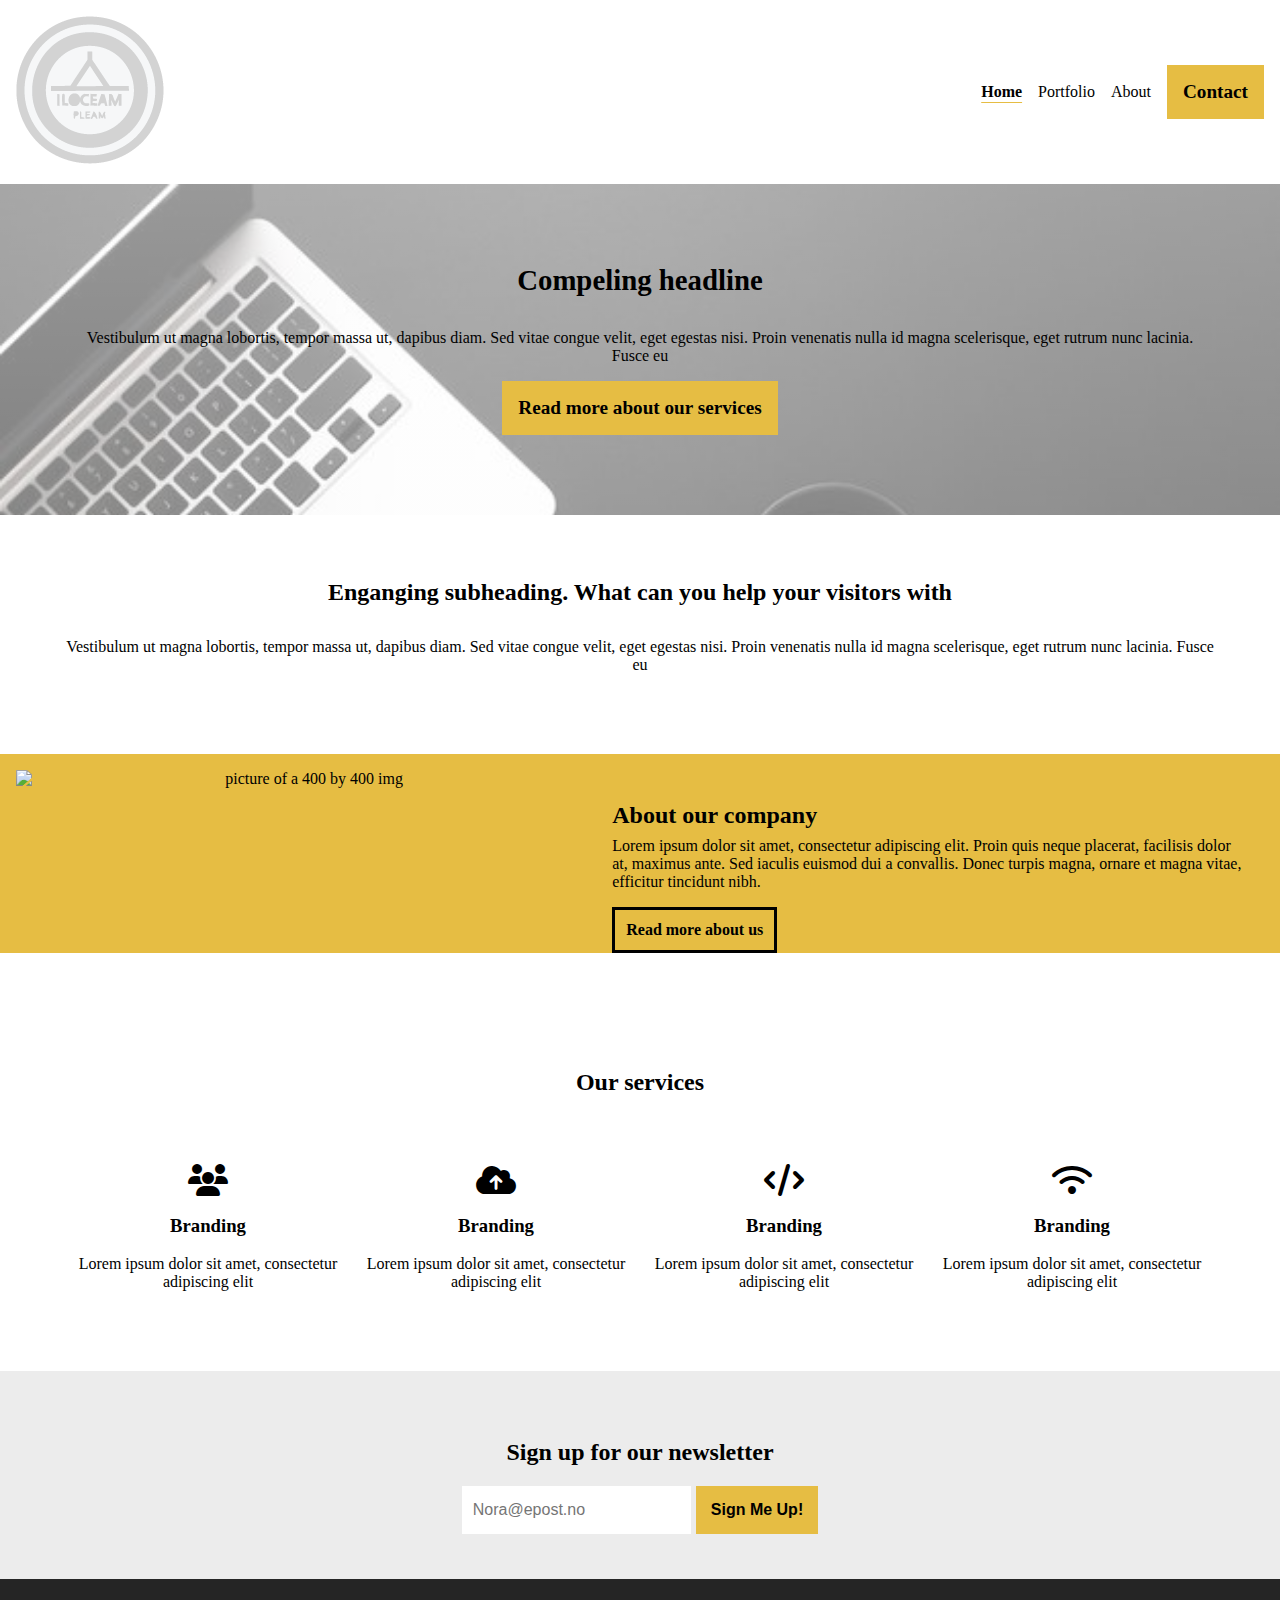
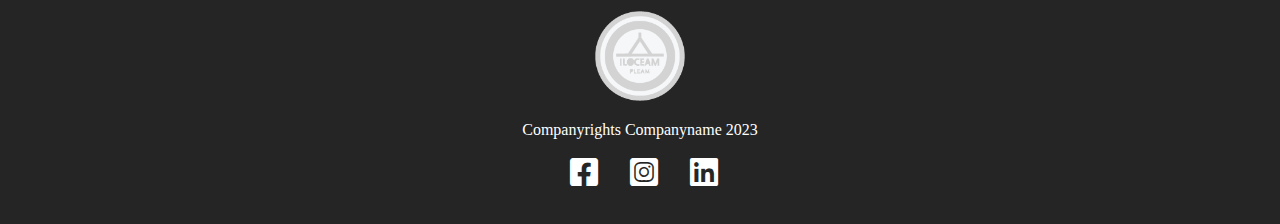
==== commit d1020b17: "Mye progress i desktop index!" ====
--- a/index.html
+++ b/index.html
@@ -1,107 +1,110 @@
-<!DOCTYPE html>
-<html lang="en">
-<head>
-    <meta charset="UTF-8">
-    <meta name="viewport" content="width=device-width, initial-scale=1.0">
-    <link rel="stylesheet" href="css/font/css/solid.css">
-    <link rel="stylesheet" href="css/font/css/fontawesome.css">
-    <link rel="stylesheet" href="css/font/css/brands.css">
-    <link rel="stylesheet" type="text/css" href="css/style.css">
-    <title>index</title>
+    <!DOCTYPE html>
+    <html lang="en">
+    <head>
+        <meta charset="UTF-8">
+        <meta name="viewport" content="width=device-width, initial-scale=1.0">
+        <link rel="stylesheet" href="css/font/css/solid.css">
+        <link rel="stylesheet" href="css/font/css/fontawesome.css">
+        <link rel="stylesheet" href="css/font/css/brands.css">
+        <link rel="stylesheet" type="text/css" href="css/style.css">
+        <title>index</title>
 
-</head>
-<body>
-    <div id="grid-container">
-    <header>
-        <nav>
+    </head>
+    <body>
+        <div id="grid-container">
+        <header>
+            <nav>
 
-            <span>
-                <a href="index.html">
-                <img src="img/logo1.png" alt="picture of a logo">
-                </a>
-            </span>
+                <span>
+                    <a href="index.html">
+                    <img src="img/logo1.png" alt="picture of a logo">
+                    </a>
+                </span>
+                <div class="text-knapp">
+                <ul>
+                    <li><a  id="bold-line" href="index.html">Home</a></li>
+                    <li><a href="products.html">Portfolio</a></li>
+                    <li><a href="about.html">About</a></li>
+                </ul>
+                     <!--var usikker på hvordan jeg skulle linke til section til et annet html fil, fikk hjelp av stackoverflow-->
+                     <a href="about.html#contact-us" class="yellow-btn"><span>Contact</span></a>
+                     </div>
+                </nav>
+        </header>
+        <main>
+                <section class="top-section">
+                    <h1>Compeling headline</h1>
+                    <p>Vestibulum ut magna lobortis, tempor massa ut, dapibus diam. Sed vitae congue velit, eget egestas nisi. Proin venenatis nulla id magna scelerisque, eget rutrum nunc lacinia. Fusce eu
+                    </p>
+                    <a href="#services" class="yellow-btn"><span>Read more about our services</span></a>
+                </section>
 
-            <ul>
-                <li><a  id="bold-line" href="index.html">Home</a></li>
-                <li><a href="products.html">Portfolio</a></li>
-                <li><a href="about.html">About</a></li>
-            </ul>
-                <a href="about.html" class="yellow-btn"><span>Contact</span></a>
-        
-            </nav>
-    </header>
-    <main>
-            <section class="top-section">
-                <h1>Compeling headline</h1>
-                <p>Vestibulum ut magna lobortis, tempor massa ut, dapibus diam. Sed vitae congue velit, eget egestas nisi. Proin venenatis nulla id magna scelerisque, eget rutrum nunc lacinia. Fusce eu
-                </p>
-                <a href="#services" class="yellow-btn"><span>Read more about our services</span></a>
-            </section>
+                <section class="middle-section">
+                    <h2>Enganging subheading. What can you help your visitors with</h2>
+                    <p>Vestibulum ut magna lobortis, tempor massa ut, dapibus diam. Sed vitae congue velit, eget egestas nisi. Proin venenatis nulla id magna scelerisque, eget rutrum nunc lacinia. Fusce eu
+                    </p>
+                </section>
+    <!--Her brukte jeg https://placehold.co/ for bilde -->
+                <section class="top-bottom-section">
+                    <img src="https://placehold.co/400x400" alt="picture of a 400 by 400 img">
+                    <article id="tps-flex">
+                    <h2>About our company</h2>
+                    <p>Lorem ipsum dolor sit amet, consectetur adipiscing elit. Proin quis neque placerat, facilisis dolor at, maximus ante. Sed iaculis euismod dui a convallis. Donec turpis magna, ornare et magna vitae, efficitur tincidunt nibh. 
+                    </p>
+                    <a href="about.html" class="black-brd-btn">Read more about us</a>
+                </article>
+                </section>
 
-            <section class="middle-section">
-                <h2>Enganging subheading. What can you help your visitors with</h2>
-                <p>Vestibulum ut magna lobortis, tempor massa ut, dapibus diam. Sed vitae congue velit, eget egestas nisi. Proin venenatis nulla id magna scelerisque, eget rutrum nunc lacinia. Fusce eu
-                </p>
-            </section>
-<!--Her brukte jeg https://placehold.co/ for bilde -->
-            <section class="top-bottom-section">
-                <img src="https://placehold.co/400x400" alt="picture of a 400 by 400 img">
-                <h2>About our company</h2>
-                <p>Lorem ipsum dolor sit amet, consectetur adipiscing elit. Proin quis neque placerat, facilisis dolor at, maximus ante. Sed iaculis euismod dui a convallis. Donec turpis magna, ornare et magna vitae, efficitur tincidunt nibh. Aliquam eget sem sagittis eros cursus tincidunt. Donec dapibus magna eget lacinia convallis. 
-                </p>
-                <a href="about.html" class="black-brd-btn">Read more about us</a>
-            </section>
-
-            <section  id="services" class="bottom-section">
-                <h2>Our services</h2>
-                <section class="flex-container">
-            <section>
-                <i class="ikon1 fa-solid fa-users"></i>
-                <h3>Branding</h3>
-                <p>Lorem ipsum dolor sit amet, consectetur adipiscing elit</p>
-            </section>  
-            <section>
-                <i class="ikon1 fa-solid fa-cloud-arrow-up"></i>
-                <h3>Branding</h3>
-                <p>Lorem ipsum dolor sit amet, consectetur adipiscing elit</p>
-            </section> 
-            <section>
-                <i class="ikon1 fa-solid fa-code"></i>
-                <h3>Branding</h3>
-                <p>Lorem ipsum dolor sit amet, consectetur adipiscing elit</p>
-            </section>
-            <section>
-                <i class="ikon1 fa-solid fa-wifi"></i>
-                <h3>Branding</h3>
-                <p>Lorem ipsum dolor sit amet, consectetur adipiscing elit</p>
-            </section>
-            </section>
-            </section>
+                <section  id="services" class="bottom-section">
+                    <h2>Our services</h2>
+                    <section class="flex-container">
+                <section>
+                    <i class="ikon1 fa-solid fa-users"></i>
+                    <h3>Branding</h3>
+                    <p>Lorem ipsum dolor sit amet, consectetur adipiscing elit</p>
+                </section>  
+                <section>
+                    <i class="ikon1 fa-solid fa-cloud-arrow-up"></i>
+                    <h3>Branding</h3>
+                    <p>Lorem ipsum dolor sit amet, consectetur adipiscing elit</p>
+                </section> 
+                <section>
+                    <i class="ikon1 fa-solid fa-code"></i>
+                    <h3>Branding</h3>
+                    <p>Lorem ipsum dolor sit amet, consectetur adipiscing elit</p>
+                </section>
+                <section>
+                    <i class="ikon1 fa-solid fa-wifi"></i>
+                    <h3>Branding</h3>
+                    <p>Lorem ipsum dolor sit amet, consectetur adipiscing elit</p>
+                </section>
+                </section>
+                </section>
 
 
-                <article class="newsletter">
-                    <div class="container">
-                        <h2>Sign up for our newsletter</h2>
-                        <form action="#" method="post">
-                          <input type="email" id="email" name="email" placeholder="Nora@epost.no" required>
-                          <button type="submit" id="signup">Sign Me Up!</button>
-                        </form>
-                      </div>
-                </article>
-</main>
+                    <article class="newsletter">
+                        <div class="container">
+                            <h2>Sign up for our newsletter</h2>
+                            <form action="#" method="post">
+                            <input type="email" id="email" name="email" placeholder="Nora@epost.no" required>
+                            <button type="submit" id="signup">Sign Me Up!</button>
+                            </form>
+                        </div>
+                    </article>
+    </main>
 
-    <footer>
-            <a href="index.html">
-            <img src="img/logo1.png" alt="dette er en logo"></a>
-            <p>Companyrights Companyname 2023</p>
-            <ul>
-                <li><a href="https://www.facebook.com/" target="_blank"><i class="fa-brands fa-square-facebook"></i></a></li>
-                <li><a href="https://www.instagram.com/" target="_blank"><i class="fa-brands fa-square-instagram"></i></a></li>
-                <li><a href="https://www.linkedin.com/" target="_blank"><i class="fa-brands fa-linkedin"></i></a></li>
-            </ul>
-    </footer>
-    
+        <footer>
+                <a href="index.html">
+                <img src="img/logo1.png" alt="dette er en logo"></a>
+                <p>Companyrights Companyname 2023</p>
+                <ul>
+                    <li><a href="https://www.facebook.com/" target="_blank"><i class="fa-brands fa-square-facebook"></i></a></li>
+                    <li><a href="https://www.instagram.com/" target="_blank"><i class="fa-brands fa-square-instagram"></i></a></li>
+                    <li><a href="https://www.linkedin.com/" target="_blank"><i class="fa-brands fa-linkedin"></i></a></li>
+                </ul>
+        </footer>
+        
 
-</div>
-</body>
-</html>+    </div>
+    </body>
+    </html>--- a/css/style.css
+++ b/css/style.css
@@ -1,5 +1,5 @@
     *{
-        font-family: Arial, Helvetica, sans-serif;
+        @import url('https://fonts.googleapis.com/css2?family=Roboto:wght@100;400;500&display=swap');
         box-sizing: border-box;
 
     }
@@ -21,7 +21,6 @@
         display: flex;
         flex-direction: column;
         align-items: center;
-        
 
     }
     header ul{
@@ -57,10 +56,7 @@
         color: #000000;
         font-weight: 400;
     }
-    .yellow-btn:hover{
-        color: #e6bd43;
-        background-color: #000;
-    }
+    
 
     .yellow-line{
         display: flex;
@@ -72,6 +68,11 @@
         display: flex;
         justify-content: center;
         flex-wrap: wrap;
+        /* use this on desktop
+        max-width: 350px;
+        min-width: 200px;
+        padding:0 0 0 1rem;
+*/
     }
 
 
@@ -126,10 +127,7 @@
         color: black;
         text-decoration: none;
     }
-    .border-boxes a:hover{
-        color:#e6bd43;
-        background-color: #000;
-    }
+    
 
     .yellow-btn span{
         font-weight: 600;
@@ -221,6 +219,11 @@
         text-align: center;
 
     }
+    #tps-flex{
+        display: flex;
+        flex-direction: column;
+        align-items: center;
+    }
     .top-bottom-section h2{
         padding: 0 5rem;
         font-size: 1.5em;
@@ -233,7 +236,7 @@
         padding: 1rem;
     }
     .top-bottom-section p{
-        padding: 0 8rem 0 5rem;
+        padding: 0 8rem 0 7rem;
         font-size: 1em;
         text-align: start;
     
@@ -241,7 +244,7 @@
 
     .black-brd-btn{
         display: block;
-        padding: 1.4rem;
+        padding: 11px;
         text-decoration: none;
         background-color: #e6bd43;
         color: #000000;
@@ -249,10 +252,7 @@
         border:#000000 solid 3px;
         margin: 0 0 4rem 0;
     }
-    .black-brd-btn:hover{
-        color:#e6bd43;
-        background-color: #000;
-    }
+    
 
     .bottom-section{
         display: flex;
@@ -312,10 +312,7 @@
         margin: 0 0 0 5px;
         font-weight: 600;
     }
-    #signup:hover{
-        color:#e6bd43;
-        background-color: #000;
-    }
+   
 
     .newsletter{
         padding: 3rem 0 0 0;
@@ -424,4 +421,82 @@
     footer ul li{
         margin: 0rem 2rem 0 0;
         font-size: 2em;
+    }
+    @media only screen and (min-width: 450px) {
+        .flex-container{
+            display: flex;
+            flex-wrap: wrap;
+        }
+        .flex-container section{
+            height: auto;
+            width: 50%;
+        }
+        .bottom-section section p{
+            padding: 0;
+        }
+    }
+    @media only screen and (min-width: 600px) {
+        #grid-container {
+            grid-template-areas: "header header header" "main main main" "footer footer footer";
+        }
+        header nav{
+
+        
+        display: flex;
+        flex-direction: row;
+        align-items: center;
+        justify-content: space-between;
+        }
+
+        .text-knapp{
+            display: flex;
+            flex-direction: row;
+            align-items: center;
+            column-gap: 1rem;
+
+        }
+        header nav ul{
+            flex-direction:row;
+            column-gap: 1rem;
+            font-size: 1em;
+        }
+        .yellow-btn:hover{
+            color: #e6bd43;
+            background-color: #000;
+        }
+        .middle-section h2{
+            font-size:1.5em;
+        }
+        .top-bottom-section{
+            align-items: start;
+            flex-direction: row;
+        }
+        #tps-flex{
+            align-items: start;   
+        }
+        .top-bottom-section h2{
+            padding: 0;
+            margin: 3rem 0 0.5rem 0;
+        }
+        .top-bottom-section p{
+            margin: 0rem 2rem 1rem 0rem;
+            padding: 0;
+            text-align: start;
+        }
+        .top-bottom-section img{
+            min-width: 300px;
+        }
+        .black-brd-btn{
+            margin: 0;
+        }
+        .black-brd-btn:hover{
+            background-color: #000;
+            color: #e6bd43;
+        }
+        .flex-container{
+            padding: 0 4rem 4rem 4rem;
+        }
+        .flex-container section{
+            width: 25%;
+        }
     }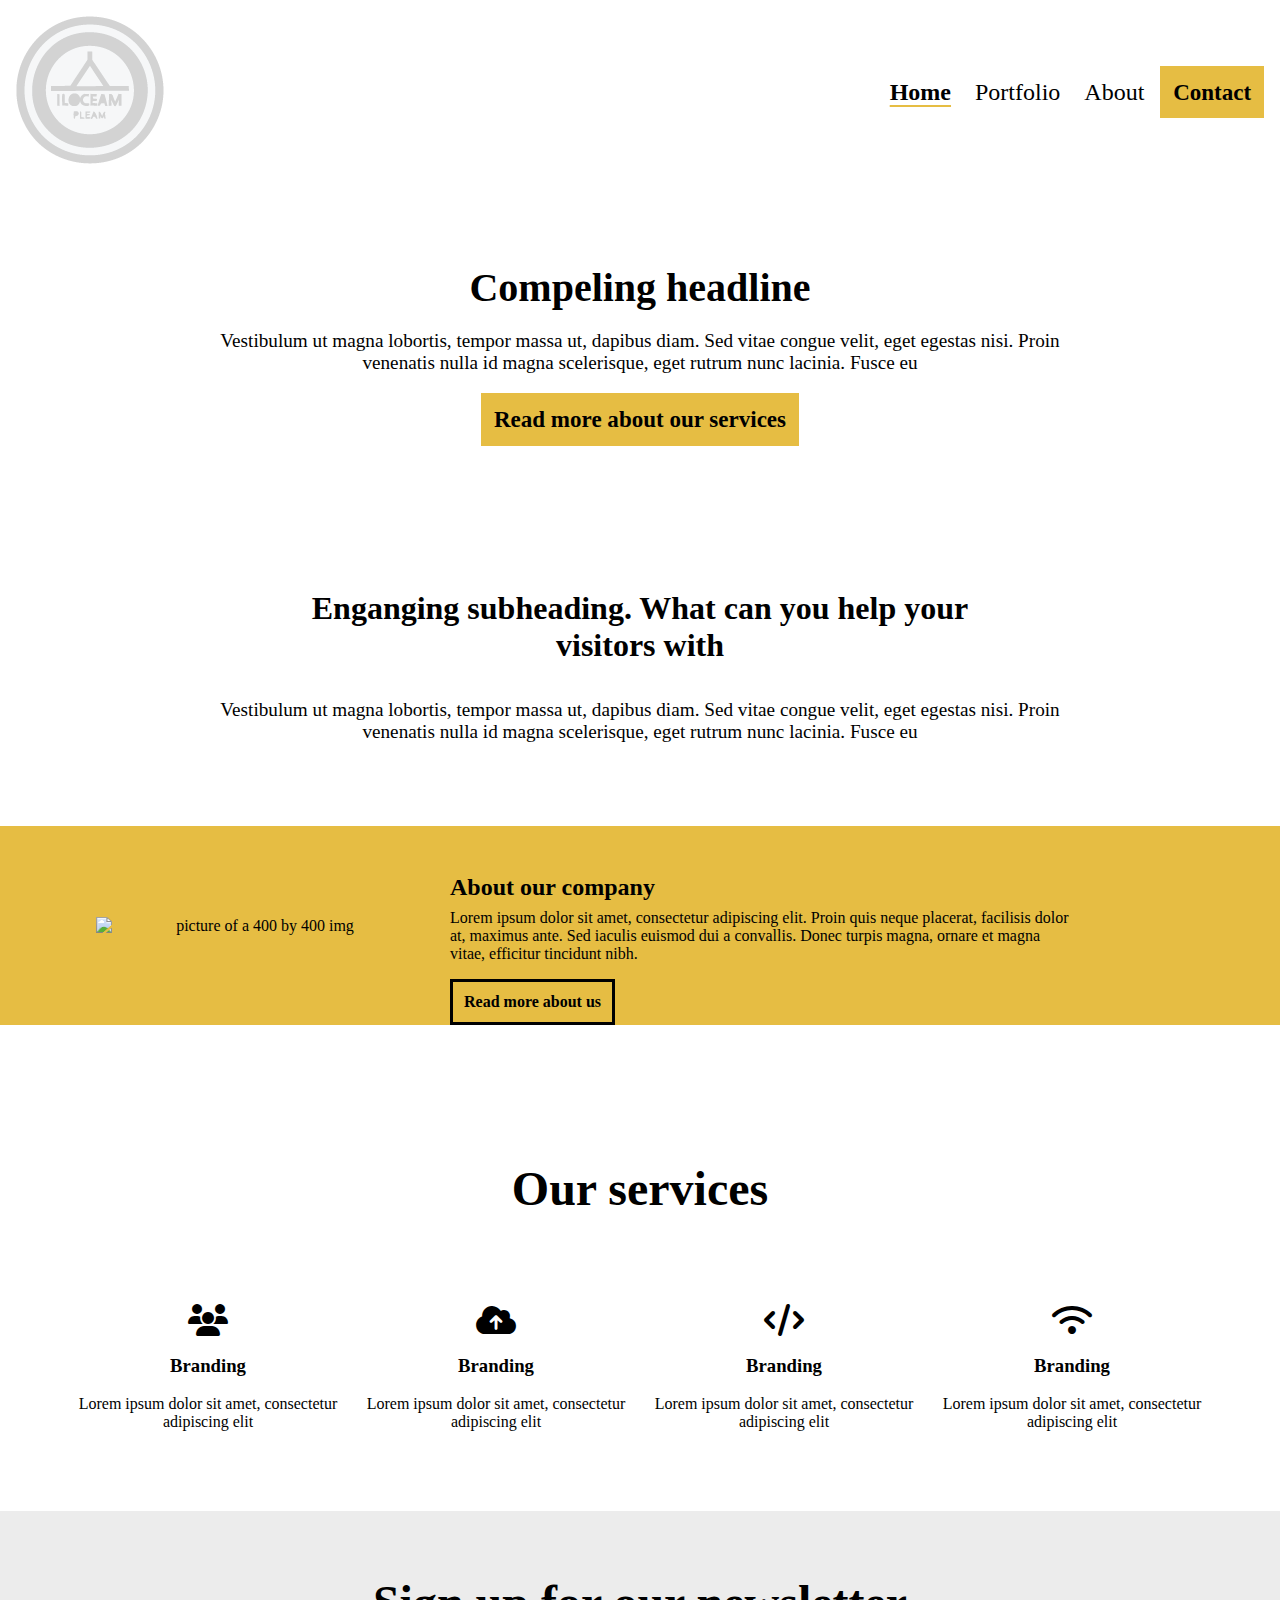
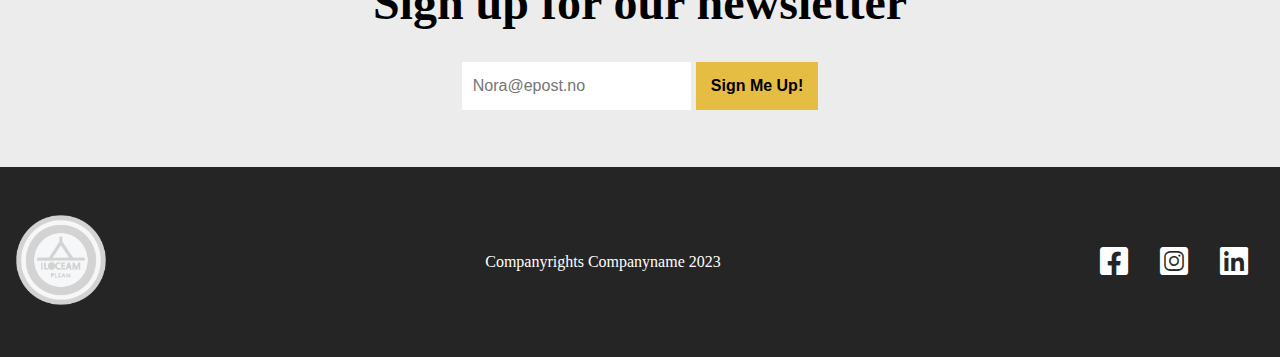
==== commit 017e0f0b: "Fikse på artikkel kortene, 0% ferdig" ====
--- a/index.html
+++ b/index.html
@@ -30,14 +30,15 @@
                      <a href="about.html#contact-us" class="yellow-btn"><span>Contact</span></a>
                      </div>
                 </nav>
-        </header>
-        <main>
+        
                 <section class="top-section">
                     <h1>Compeling headline</h1>
                     <p>Vestibulum ut magna lobortis, tempor massa ut, dapibus diam. Sed vitae congue velit, eget egestas nisi. Proin venenatis nulla id magna scelerisque, eget rutrum nunc lacinia. Fusce eu
                     </p>
                     <a href="#services" class="yellow-btn"><span>Read more about our services</span></a>
                 </section>
+        </header>
+        <main>
 
                 <section class="middle-section">
                     <h2>Enganging subheading. What can you help your visitors with</h2>
--- a/css/style.css
+++ b/css/style.css
@@ -1,8 +1,8 @@
     *{
         @import url('https://fonts.googleapis.com/css2?family=Roboto:wght@100;400;500&display=swap');
         box-sizing: border-box;
-
-    }
+      }
+
     body{
         margin:0;
         width: 100%;
@@ -15,12 +15,13 @@
 
     header{ 
         grid-area: header;
+
+    }
+    header nav{
+        display: flex;
+        flex-direction: column;
+        align-items: center;
         padding: 1rem;
-    }
-    header nav{
-        display: flex;
-        flex-direction: column;
-        align-items: center;
 
     }
     header ul{
@@ -50,11 +51,13 @@
     /*Her har jeg brukt Ann-Charlotte sin knapp design, les kilde 1.1 for mer info*/
     .yellow-btn {
         display: inline-block;
-        padding: 1rem;
+        padding: 0.5rem;
         text-decoration: none;
         background-color: #e6bd43;
         color: #000000;
         font-weight: 400;
+        font-size: 1em;
+
     }
     
 
@@ -68,13 +71,22 @@
         display: flex;
         justify-content: center;
         flex-wrap: wrap;
-        /* use this on desktop
+    }
+    .box-text{
+        
         max-width: 350px;
         min-width: 200px;
-        padding:0 0 0 1rem;
-*/
-    }
-
+        display: flex;
+        align-items: center;
+        flex-direction: column;
+        
+    }
+    .last-img1{
+        flex-grow: 1;
+    }
+    .last-img2{
+        flex-grow: 2;
+    }
 
     /*Dette fikk jeg av en kommentar i stack overflow https://stackoverflow.com/questions/7294369/how-can-i-make-an-underline-some-pixels-longer-than-the-headline*/
     .yellow-line h2{
@@ -101,10 +113,12 @@
     .yellow-line h4{
         width: 81%;
         font-size: 1em;
+        text-align: center;
     }
     .bdd img{
-        width: 81%;
-        padding: 2rem 0 0 0;
+        width: 100%;
+        padding: 2rem 1rem 0 1rem;
+        height: auto;
     }
     .yellow-line img{
         width: 81%;
@@ -142,7 +156,7 @@
     /* Det med gradiant fikk jeg av chat GPT, skjekk kilde 1.4 for mer info*/
     .top-section{
         background: linear-gradient(rgba(255, 255, 255, 0.6), rgba(255, 255, 255, 0.5)),
-                    url(/img/latop-phone.jpg);
+                    url(/eksamen_23/img/latop-phone.jpg);
         background-size: cover;
         display: flex;
         flex-direction: column;
@@ -159,13 +173,10 @@
     text-align: center;
     
     }
-    .top-section p{
-        font-weight: 5300;
-    
-    }
+    
 
     .a-top-section{
-    background-image: url(/img/latop-phone.jpg);
+    background-image: url(/eksamen_23/img/latop-phone.jpg);
     background-size: cover;
     text-align: start;
     padding: 5rem;
@@ -192,7 +203,7 @@
     }
     .middle-section h2{
         margin: 0 0 1rem 0;
-        font-size: 1em;
+        font-size: 1.3em;
         text-align: center;
     }
     .img-flex{
@@ -225,15 +236,16 @@
         align-items: center;
     }
     .top-bottom-section h2{
-        padding: 0 5rem;
+        padding: 0 7rem;
         font-size: 1.5em;
         text-align: start;
-        display: block;
+        margin: 3rem 0 0 0;
+
     }
     .top-bottom-section img{
         width: 100%;
         height: auto;
-        padding: 1rem;
+        padding: 3rem 3rem 0rem 3rem;
     }
     .top-bottom-section p{
         padding: 0 8rem 0 7rem;
@@ -260,6 +272,9 @@
         flex-wrap: wrap;
         align-items: center;
         margin: 3rem 0 0 0;
+    }
+    .bottom-section h2{
+        font-size: 1.5em;
     }
     .bottom-section section{
         height:auto;
@@ -422,26 +437,34 @@
         margin: 0rem 2rem 0 0;
         font-size: 2em;
     }
-    @media only screen and (min-width: 450px) {
-        .flex-container{
+
+    .flex-container{
             display: flex;
             flex-wrap: wrap;
-        }
+            justify-content: center;
+        }
+
+        .bottom-section section p{
+            padding: 0;
+        }
+        
+    @media only screen and (min-width: 450px) {
+
         .flex-container section{
             height: auto;
             width: 50%;
         }
-        .bottom-section section p{
-            padding: 0;
-        }
-    }
+        .top-bottom-section p{
+            text-align: center;
+        }
+        
+    }
+    
     @media only screen and (min-width: 600px) {
         #grid-container {
             grid-template-areas: "header header header" "main main main" "footer footer footer";
         }
         header nav{
-
-        
         display: flex;
         flex-direction: row;
         align-items: center;
@@ -468,7 +491,7 @@
             font-size:1.5em;
         }
         .top-bottom-section{
-            align-items: start;
+            align-items: center;
             flex-direction: row;
         }
         #tps-flex{
@@ -485,6 +508,11 @@
         }
         .top-bottom-section img{
             min-width: 300px;
+            max-width: 450px;
+            padding: 2rem;
+        }
+        .bottom-section h2{
+            font-size: 2em;
         }
         .black-brd-btn{
             margin: 0;
@@ -499,4 +527,69 @@
         .flex-container section{
             width: 25%;
         }
+        .newsletter{
+            padding: 1rem 0 0 0;
+        }
+        .newsletter h2{
+            font-size: 2em;
+        }
+        #signup:hover{
+            background-color:black ;
+            color: #e6bd43;
+        }
+        footer{
+            justify-content: space-between;
+            flex-direction: row;
+            padding: 3rem 0 3rem 1rem;
+        }
+        footer ul{
+            padding: 0;
+        }
+    }
+    @media only screen and (min-width: 1024px) {
+        .yellow-btn{
+            font-size:1.2em;
+            padding: 0.8rem;
+        }
+        header nav ul{
+            column-gap: 1.5rem;
+            font-size: 1.5em;
+        }
+        .top-section h1{
+            margin:0;
+            font-size: 2.5em;
+        }
+        .top-section p{
+            font-size: 1.2em;
+            padding: 0 8rem;
+        }
+        .middle-section p{
+            font-size: 1.2em;
+            padding: 0 8rem;
+        }
+        .middle-section h2{
+            font-size: 2em;
+            padding: 0 14rem;
+        }
+        .top-bottom-section p{
+        padding: 0 13rem 0 0;
+        margin: 0 0 1rem 0;
+        }
+        .top-bottom-section img{
+            padding: 2rem 2rem 2rem 6rem;
+        }
+        .bottom-section h2{
+            font-size: 3em;
+        }
+        .newsletter{
+            padding:4rem 0 12rem 0;
+        }
+        .newsletter h2{
+            text-align: center;
+            font-size: 3em;
+            margin: 0 0 2rem 0rem;
+        }
+        .newsletter form {
+            justify-content: center;
+        }
     }